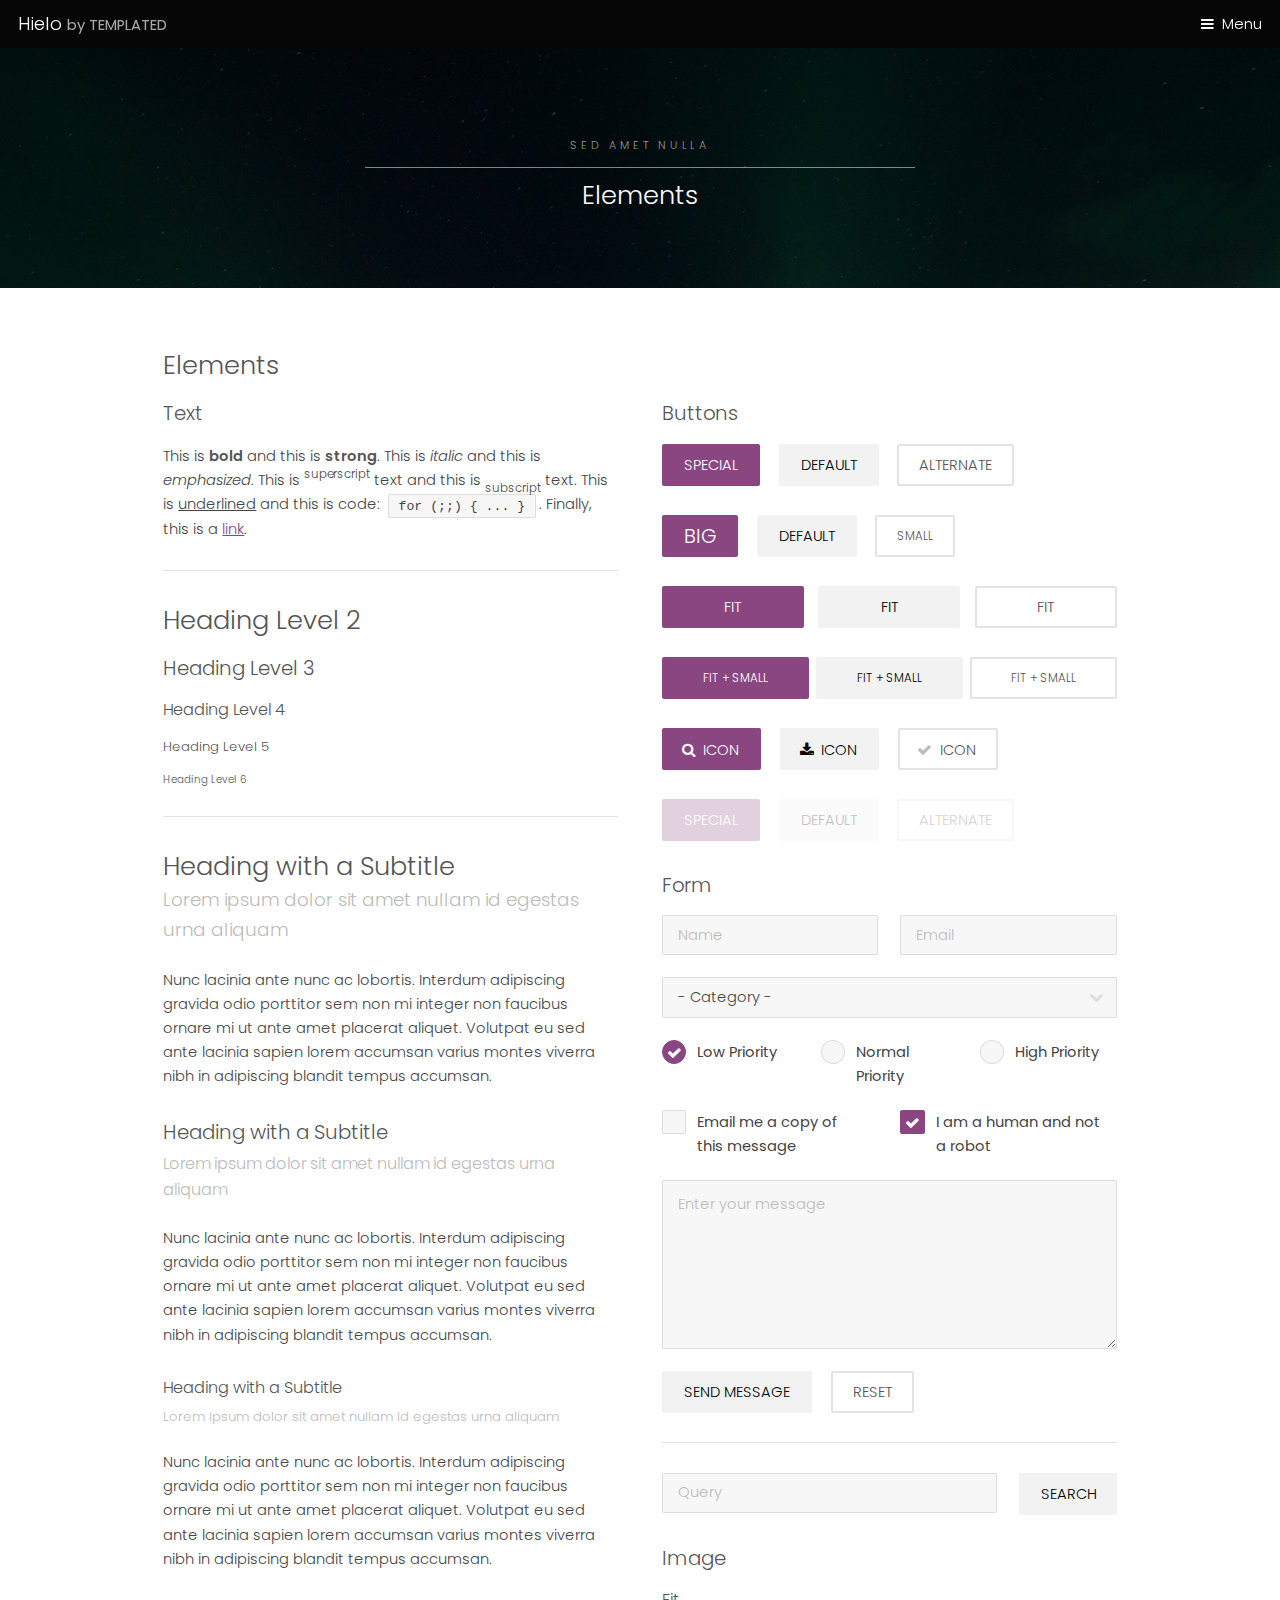
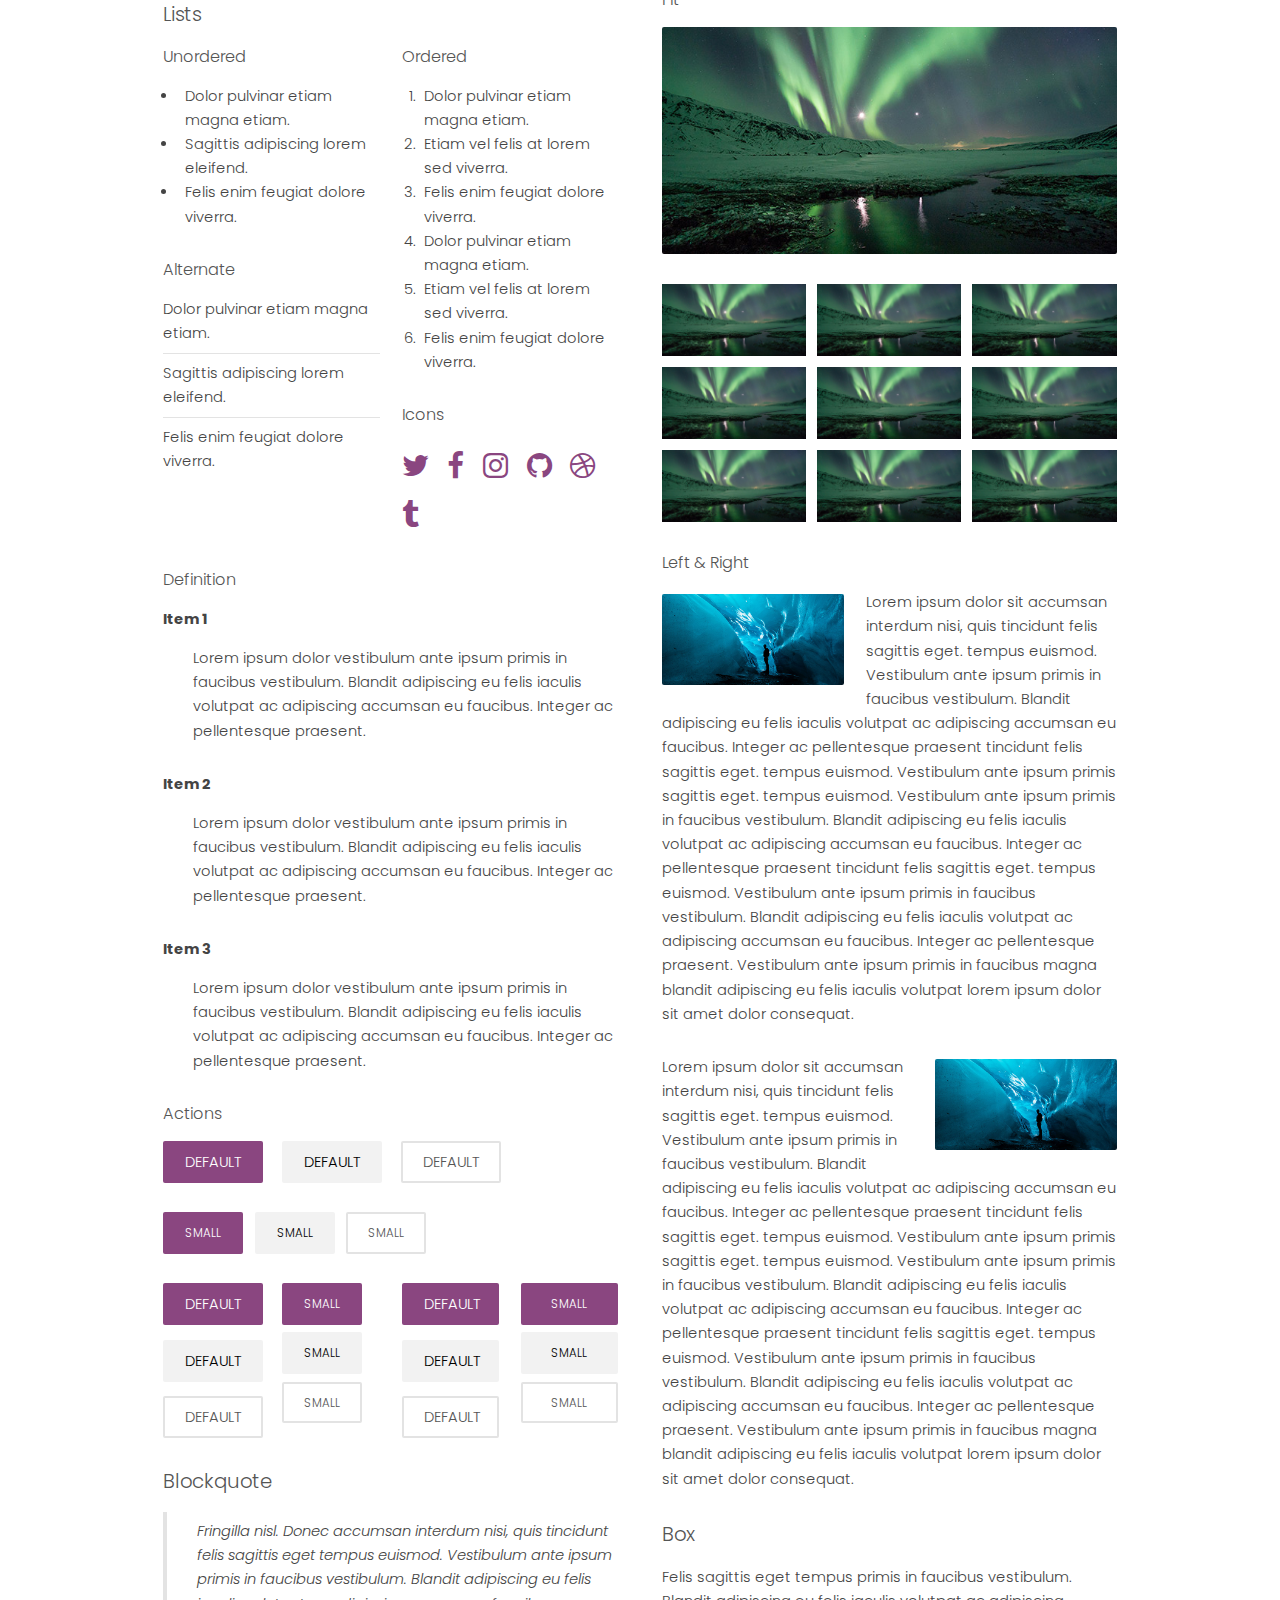
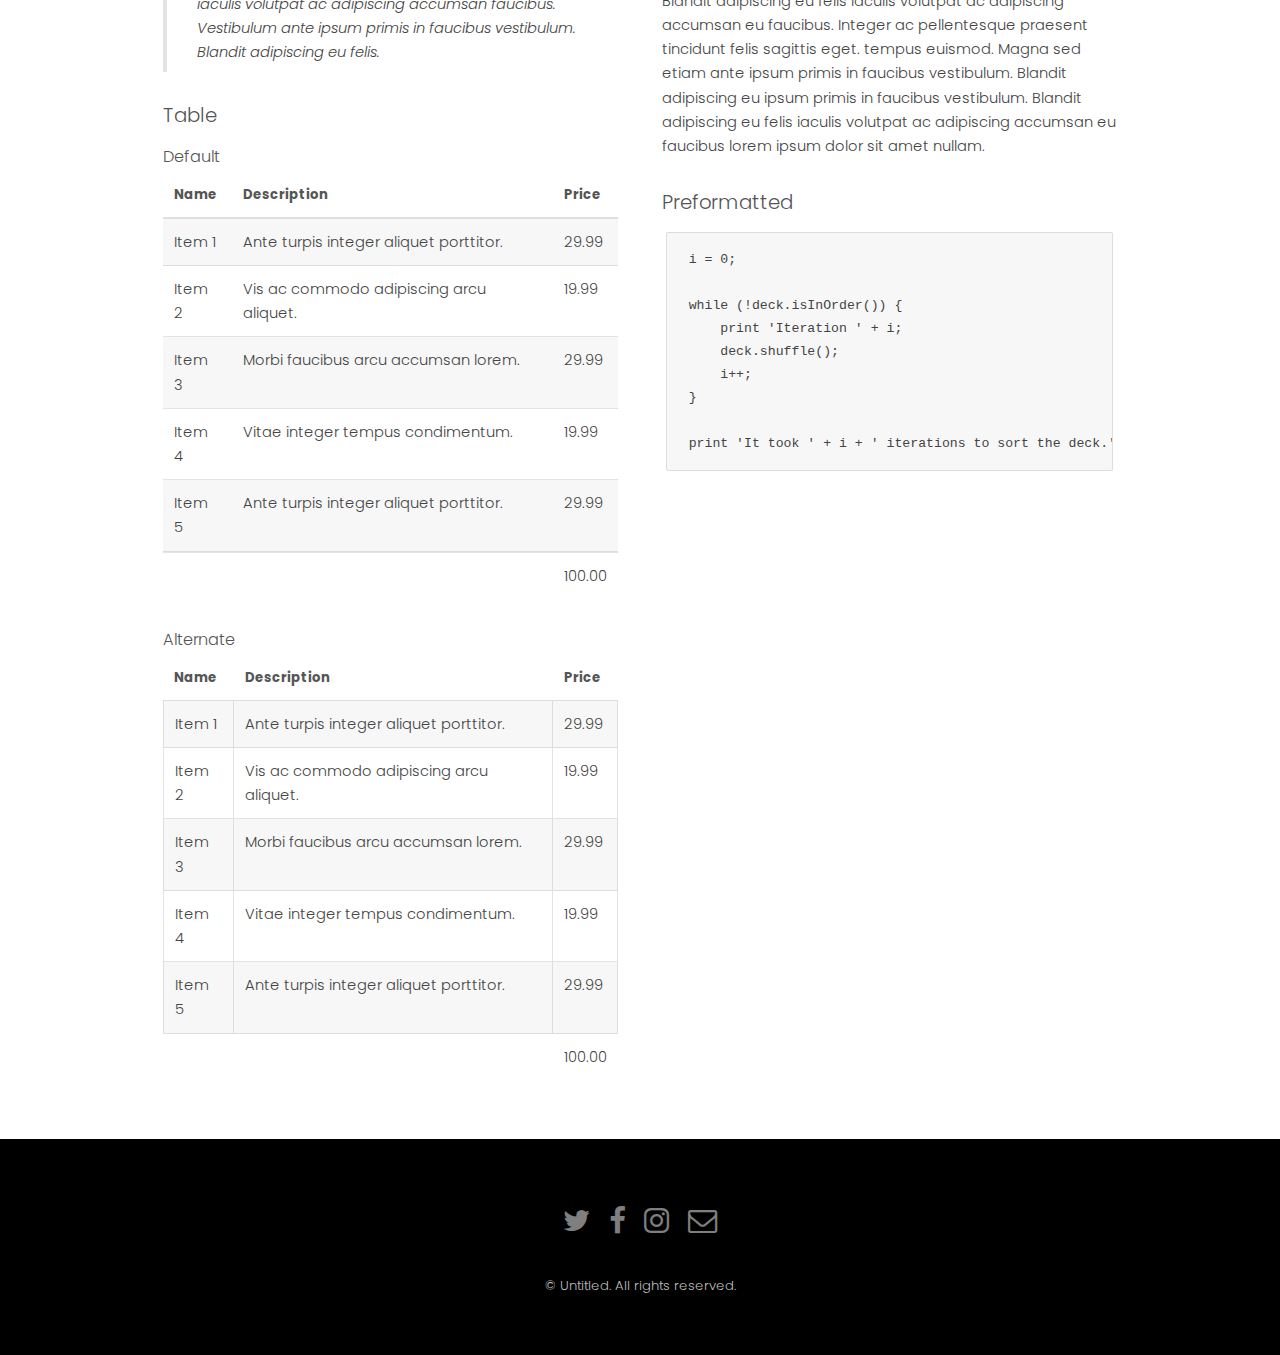
==== elements.html @ 54869a9a "test" ====
<!DOCTYPE HTML>
<!--
	Hielo by TEMPLATED
	templated.co @templatedco
	Released for free under the Creative Commons Attribution 3.0 license (templated.co/license)
-->
<html>
	<head>
		<title>Hielo by TEMPLATED</title>
		<meta charset="utf-8" />
		<meta name="viewport" content="width=device-width, initial-scale=1" />
		<link rel="stylesheet" href="assets/css/main.css" />
	</head>
	<body class="subpage">

		<!-- Header -->
			<header id="header">
				<div class="logo"><a href="index.html">Hielo <span>by TEMPLATED</span></a></div>
				<a href="#menu">Menu</a>
			</header>

		<!-- Nav -->
			<nav id="menu">
				<ul class="links">
					<li><a href="index.html">Home</a></li>
					<li><a href="generic.html">Generic</a></li>
					<li><a href="elements.html">Elements</a></li>
				</ul>
			</nav>

		<!-- One -->
			<section id="One" class="wrapper style3">
				<div class="inner">
					<header class="align-center">
						<p>Sed amet nulla</p>
						<h2>Elements</h2>
					</header>
				</div>
			</section>

		<!-- Main -->
			<div id="main" class="container">

				<!-- Elements -->
					<h2 id="elements">Elements</h2>
					<div class="row 200%">
						<div class="6u 12u$(medium)">

							<!-- Text stuff -->
								<h3>Text</h3>
								<p>This is <b>bold</b> and this is <strong>strong</strong>. This is <i>italic</i> and this is <em>emphasized</em>.
								This is <sup>superscript</sup> text and this is <sub>subscript</sub> text.
								This is <u>underlined</u> and this is code: <code>for (;;) { ... }</code>.
								Finally, this is a <a href="#">link</a>.</p>
								<hr />
								<h2>Heading Level 2</h2>
								<h3>Heading Level 3</h3>
								<h4>Heading Level 4</h4>
								<h5>Heading Level 5</h5>
								<h6>Heading Level 6</h6>
								<hr />
								<header>
									<h2>Heading with a Subtitle</h2>
									<p>Lorem ipsum dolor sit amet nullam id egestas urna aliquam</p>
								</header>
								<p>Nunc lacinia ante nunc ac lobortis. Interdum adipiscing gravida odio porttitor sem non mi integer non faucibus ornare mi ut ante amet placerat aliquet. Volutpat eu sed ante lacinia sapien lorem accumsan varius montes viverra nibh in adipiscing blandit tempus accumsan.</p>
								<header>
									<h3>Heading with a Subtitle</h3>
									<p>Lorem ipsum dolor sit amet nullam id egestas urna aliquam</p>
								</header>
								<p>Nunc lacinia ante nunc ac lobortis. Interdum adipiscing gravida odio porttitor sem non mi integer non faucibus ornare mi ut ante amet placerat aliquet. Volutpat eu sed ante lacinia sapien lorem accumsan varius montes viverra nibh in adipiscing blandit tempus accumsan.</p>
								<header>
									<h4>Heading with a Subtitle</h4>
									<p>Lorem ipsum dolor sit amet nullam id egestas urna aliquam</p>
								</header>
								<p>Nunc lacinia ante nunc ac lobortis. Interdum adipiscing gravida odio porttitor sem non mi integer non faucibus ornare mi ut ante amet placerat aliquet. Volutpat eu sed ante lacinia sapien lorem accumsan varius montes viverra nibh in adipiscing blandit tempus accumsan.</p>

							<!-- Lists -->
								<h3>Lists</h3>
								<div class="row">
									<div class="6u 12u$(small)">

										<h4>Unordered</h4>
										<ul>
											<li>Dolor pulvinar etiam magna etiam.</li>
											<li>Sagittis adipiscing lorem eleifend.</li>
											<li>Felis enim feugiat dolore viverra.</li>
										</ul>

										<h4>Alternate</h4>
										<ul class="alt">
											<li>Dolor pulvinar etiam magna etiam.</li>
											<li>Sagittis adipiscing lorem eleifend.</li>
											<li>Felis enim feugiat dolore viverra.</li>
										</ul>

									</div>
									<div class="6u$ 12u$(small)">

										<h4>Ordered</h4>
										<ol>
											<li>Dolor pulvinar etiam magna etiam.</li>
											<li>Etiam vel felis at lorem sed viverra.</li>
											<li>Felis enim feugiat dolore viverra.</li>
											<li>Dolor pulvinar etiam magna etiam.</li>
											<li>Etiam vel felis at lorem sed viverra.</li>
											<li>Felis enim feugiat dolore viverra.</li>
										</ol>

										<h4>Icons</h4>
										<ul class="icons">
											<li><a href="#" class="icon fa-twitter"><span class="label">Twitter</span></a></li>
											<li><a href="#" class="icon fa-facebook"><span class="label">Facebook</span></a></li>
											<li><a href="#" class="icon fa-instagram"><span class="label">Instagram</span></a></li>
											<li><a href="#" class="icon fa-github"><span class="label">Github</span></a></li>
											<li><a href="#" class="icon fa-dribbble"><span class="label">Dribbble</span></a></li>
											<li><a href="#" class="icon fa-tumblr"><span class="label">Tumblr</span></a></li>
										</ul>

									</div>
								</div>
								<h4>Definition</h4>
								<dl>
									<dt>Item 1</dt>
									<dd>
										<p>Lorem ipsum dolor vestibulum ante ipsum primis in faucibus vestibulum. Blandit adipiscing eu felis iaculis volutpat ac adipiscing accumsan eu faucibus. Integer ac pellentesque praesent.</p>
									</dd>
									<dt>Item 2</dt>
									<dd>
										<p>Lorem ipsum dolor vestibulum ante ipsum primis in faucibus vestibulum. Blandit adipiscing eu felis iaculis volutpat ac adipiscing accumsan eu faucibus. Integer ac pellentesque praesent.</p>
									</dd>
									<dt>Item 3</dt>
									<dd>
										<p>Lorem ipsum dolor vestibulum ante ipsum primis in faucibus vestibulum. Blandit adipiscing eu felis iaculis volutpat ac adipiscing accumsan eu faucibus. Integer ac pellentesque praesent.</p>
									</dd>
								</dl>

								<h4>Actions</h4>
								<ul class="actions">
									<li><a href="#" class="button special">Default</a></li>
									<li><a href="#" class="button">Default</a></li>
									<li><a href="#" class="button alt">Default</a></li>
								</ul>
								<ul class="actions small">
									<li><a href="#" class="button special small">Small</a></li>
									<li><a href="#" class="button small">Small</a></li>
									<li><a href="#" class="button alt small">Small</a></li>
								</ul>
								<div class="row">
									<div class="3u 12u$(small)">
										<ul class="actions vertical">
											<li><a href="#" class="button special">Default</a></li>
											<li><a href="#" class="button">Default</a></li>
											<li><a href="#" class="button alt">Default</a></li>
										</ul>
									</div>
									<div class="3u 12u$(small)">
										<ul class="actions vertical small">
											<li><a href="#" class="button special small">Small</a></li>
											<li><a href="#" class="button small">Small</a></li>
											<li><a href="#" class="button alt small">Small</a></li>
										</ul>
									</div>
									<div class="3u 12u$(small)">
										<ul class="actions vertical">
											<li><a href="#" class="button special fit">Default</a></li>
											<li><a href="#" class="button fit">Default</a></li>
											<li><a href="#" class="button alt fit">Default</a></li>
										</ul>
									</div>
									<div class="3u$ 12u$(small)">
										<ul class="actions vertical small">
											<li><a href="#" class="button special small fit">Small</a></li>
											<li><a href="#" class="button small fit">Small</a></li>
											<li><a href="#" class="button alt small fit">Small</a></li>
										</ul>
									</div>
								</div>

							<!-- Blockquote -->
								<h3>Blockquote</h3>
								<blockquote>Fringilla nisl. Donec accumsan interdum nisi, quis tincidunt felis sagittis eget tempus euismod. Vestibulum ante ipsum primis in faucibus vestibulum. Blandit adipiscing eu felis iaculis volutpat ac adipiscing accumsan faucibus. Vestibulum ante ipsum primis in faucibus vestibulum. Blandit adipiscing eu felis.</blockquote>

							<!-- Table -->
								<h3>Table</h3>

								<h4>Default</h4>
								<div class="table-wrapper">
									<table>
										<thead>
											<tr>
												<th>Name</th>
												<th>Description</th>
												<th>Price</th>
											</tr>
										</thead>
										<tbody>
											<tr>
												<td>Item 1</td>
												<td>Ante turpis integer aliquet porttitor.</td>
												<td>29.99</td>
											</tr>
											<tr>
												<td>Item 2</td>
												<td>Vis ac commodo adipiscing arcu aliquet.</td>
												<td>19.99</td>
											</tr>
											<tr>
												<td>Item 3</td>
												<td> Morbi faucibus arcu accumsan lorem.</td>
												<td>29.99</td>
											</tr>
											<tr>
												<td>Item 4</td>
												<td>Vitae integer tempus condimentum.</td>
												<td>19.99</td>
											</tr>
											<tr>
												<td>Item 5</td>
												<td>Ante turpis integer aliquet porttitor.</td>
												<td>29.99</td>
											</tr>
										</tbody>
										<tfoot>
											<tr>
												<td colspan="2"></td>
												<td>100.00</td>
											</tr>
										</tfoot>
									</table>
								</div>

								<h4>Alternate</h4>
								<div class="table-wrapper">
									<table class="alt">
										<thead>
											<tr>
												<th>Name</th>
												<th>Description</th>
												<th>Price</th>
											</tr>
										</thead>
										<tbody>
											<tr>
												<td>Item 1</td>
												<td>Ante turpis integer aliquet porttitor.</td>
												<td>29.99</td>
											</tr>
											<tr>
												<td>Item 2</td>
												<td>Vis ac commodo adipiscing arcu aliquet.</td>
												<td>19.99</td>
											</tr>
											<tr>
												<td>Item 3</td>
												<td> Morbi faucibus arcu accumsan lorem.</td>
												<td>29.99</td>
											</tr>
											<tr>
												<td>Item 4</td>
												<td>Vitae integer tempus condimentum.</td>
												<td>19.99</td>
											</tr>
											<tr>
												<td>Item 5</td>
												<td>Ante turpis integer aliquet porttitor.</td>
												<td>29.99</td>
											</tr>
										</tbody>
										<tfoot>
											<tr>
												<td colspan="2"></td>
												<td>100.00</td>
											</tr>
										</tfoot>
									</table>
								</div>

						</div>
						<div class="6u$ 12u$(medium)">

							<!-- Buttons -->
								<h3>Buttons</h3>
								<ul class="actions">
									<li><a href="#" class="button special">Special</a></li>
									<li><a href="#" class="button">Default</a></li>
									<li><a href="#" class="button alt">Alternate</a></li>
								</ul>
								<ul class="actions">
									<li><a href="#" class="button special big">Big</a></li>
									<li><a href="#" class="button">Default</a></li>
									<li><a href="#" class="button alt small">Small</a></li>
								</ul>
								<ul class="actions fit">
									<li><a href="#" class="button special fit">Fit</a></li>
									<li><a href="#" class="button fit">Fit</a></li>
									<li><a href="#" class="button alt fit">Fit</a></li>
								</ul>
								<ul class="actions fit small">
									<li><a href="#" class="button special fit small">Fit + Small</a></li>
									<li><a href="#" class="button fit small">Fit + Small</a></li>
									<li><a href="#" class="button alt fit small">Fit + Small</a></li>
								</ul>
								<ul class="actions">
									<li><a href="#" class="button special icon fa-search">Icon</a></li>
									<li><a href="#" class="button icon fa-download">Icon</a></li>
									<li><a href="#" class="button alt icon fa-check">Icon</a></li>
								</ul>
								<ul class="actions">
									<li><span class="button special disabled">Special</span></li>
									<li><span class="button disabled">Default</span></li>
									<li><span class="button alt disabled">Alternate</span></li>
								</ul>

							<!-- Form -->
								<h3>Form</h3>

								<form method="post" action="#">
									<div class="row uniform">
										<div class="6u 12u$(xsmall)">
											<input type="text" name="name" id="name" value="" placeholder="Name" />
										</div>
										<div class="6u$ 12u$(xsmall)">
											<input type="email" name="email" id="email" value="" placeholder="Email" />
										</div>
										<!-- Break -->
										<div class="12u$">
											<div class="select-wrapper">
												<select name="category" id="category">
													<option value="">- Category -</option>
													<option value="1">Manufacturing</option>
													<option value="1">Shipping</option>
													<option value="1">Administration</option>
													<option value="1">Human Resources</option>
												</select>
											</div>
										</div>
										<!-- Break -->
										<div class="4u 12u$(small)">
											<input type="radio" id="priority-low" name="priority" checked>
											<label for="priority-low">Low Priority</label>
										</div>
										<div class="4u 12u$(small)">
											<input type="radio" id="priority-normal" name="priority">
											<label for="priority-normal">Normal Priority</label>
										</div>
										<div class="4u$ 12u$(small)">
											<input type="radio" id="priority-high" name="priority">
											<label for="priority-high">High Priority</label>
										</div>
										<!-- Break -->
										<div class="6u 12u$(small)">
											<input type="checkbox" id="copy" name="copy">
											<label for="copy">Email me a copy of this message</label>
										</div>
										<div class="6u$ 12u$(small)">
											<input type="checkbox" id="human" name="human" checked>
											<label for="human">I am a human and not a robot</label>
										</div>
										<!-- Break -->
										<div class="12u$">
											<textarea name="message" id="message" placeholder="Enter your message" rows="6"></textarea>
										</div>
										<!-- Break -->
										<div class="12u$">
											<ul class="actions">
												<li><input type="submit" value="Send Message" /></li>
												<li><input type="reset" value="Reset" class="alt" /></li>
											</ul>
										</div>
									</div>
								</form>

								<hr />

								<form method="post" action="#">
									<div class="row uniform">
										<div class="9u 12u$(small)">
											<input type="text" name="query" id="query" value="" placeholder="Query" />
										</div>
										<div class="3u$ 12u$(small)">
											<input type="submit" value="Search" class="fit" />
										</div>
									</div>
								</form>

							<!-- Image -->
								<h3>Image</h3>

								<h4>Fit</h4>
								<span class="image fit"><img src="images/pic01.jpg" alt="" /></span>
								<div class="box alt">
									<div class="row 50% uniform">
										<div class="4u"><span class="image fit"><img src="images/pic01.jpg" alt="" /></span></div>
										<div class="4u"><span class="image fit"><img src="images/pic01.jpg" alt="" /></span></div>
										<div class="4u$"><span class="image fit"><img src="images/pic01.jpg" alt="" /></span></div>
										<!-- Break -->
										<div class="4u"><span class="image fit"><img src="images/pic01.jpg" alt="" /></span></div>
										<div class="4u"><span class="image fit"><img src="images/pic01.jpg" alt="" /></span></div>
										<div class="4u$"><span class="image fit"><img src="images/pic01.jpg" alt="" /></span></div>
										<!-- Break -->
										<div class="4u"><span class="image fit"><img src="images/pic01.jpg" alt="" /></span></div>
										<div class="4u"><span class="image fit"><img src="images/pic01.jpg" alt="" /></span></div>
										<div class="4u$"><span class="image fit"><img src="images/pic01.jpg" alt="" /></span></div>
									</div>
								</div>

								<h4>Left &amp; Right</h4>
								<p><span class="image left"><img src="images/pic02.jpg" alt="" /></span>Lorem ipsum dolor sit accumsan interdum nisi, quis tincidunt felis sagittis eget. tempus euismod. Vestibulum ante ipsum primis in faucibus vestibulum. Blandit adipiscing eu felis iaculis volutpat ac adipiscing accumsan eu faucibus. Integer ac pellentesque praesent tincidunt felis sagittis eget. tempus euismod. Vestibulum ante ipsum primis sagittis eget. tempus euismod. Vestibulum ante ipsum primis in faucibus vestibulum. Blandit adipiscing eu felis iaculis volutpat ac adipiscing accumsan eu faucibus. Integer ac pellentesque praesent tincidunt felis sagittis eget. tempus euismod. Vestibulum ante ipsum primis in faucibus vestibulum. Blandit adipiscing eu felis iaculis volutpat ac adipiscing accumsan eu faucibus. Integer ac pellentesque praesent. Vestibulum ante ipsum primis in faucibus magna blandit adipiscing eu felis iaculis volutpat lorem ipsum dolor sit amet dolor consequat.</p>
								<p><span class="image right"><img src="images/pic02.jpg" alt="" /></span>Lorem ipsum dolor sit accumsan interdum nisi, quis tincidunt felis sagittis eget. tempus euismod. Vestibulum ante ipsum primis in faucibus vestibulum. Blandit adipiscing eu felis iaculis volutpat ac adipiscing accumsan eu faucibus. Integer ac pellentesque praesent tincidunt felis sagittis eget. tempus euismod. Vestibulum ante ipsum primis sagittis eget. tempus euismod. Vestibulum ante ipsum primis in faucibus vestibulum. Blandit adipiscing eu felis iaculis volutpat ac adipiscing accumsan eu faucibus. Integer ac pellentesque praesent tincidunt felis sagittis eget. tempus euismod. Vestibulum ante ipsum primis in faucibus vestibulum. Blandit adipiscing eu felis iaculis volutpat ac adipiscing accumsan eu faucibus. Integer ac pellentesque praesent. Vestibulum ante ipsum primis in faucibus magna blandit adipiscing eu felis iaculis volutpat lorem ipsum dolor sit amet dolor consequat.</p>

							<!-- Box -->
								<h3>Box</h3>
								<div class="box">
									<p>Felis sagittis eget tempus primis in faucibus vestibulum. Blandit adipiscing eu felis iaculis volutpat ac adipiscing accumsan eu faucibus. Integer ac pellentesque praesent tincidunt felis sagittis eget. tempus euismod. Magna sed etiam ante ipsum primis in faucibus vestibulum. Blandit adipiscing eu ipsum primis in faucibus vestibulum. Blandit adipiscing eu felis iaculis volutpat ac adipiscing accumsan eu faucibus lorem ipsum dolor sit amet nullam.</p>
								</div>

							<!-- Preformatted Code -->
								<h3>Preformatted</h3>
								<pre><code>i = 0;

while (!deck.isInOrder()) {
    print 'Iteration ' + i;
    deck.shuffle();
    i++;
}

print 'It took ' + i + ' iterations to sort the deck.';
</code></pre>

						</div>
					</div>

			</div>

		<!-- Footer -->
			<footer id="footer">
				<div class="container">
					<ul class="icons">
						<li><a href="#" class="icon fa-twitter"><span class="label">Twitter</span></a></li>
						<li><a href="#" class="icon fa-facebook"><span class="label">Facebook</span></a></li>
						<li><a href="#" class="icon fa-instagram"><span class="label">Instagram</span></a></li>
						<li><a href="#" class="icon fa-envelope-o"><span class="label">Email</span></a></li>
					</ul>
				</div>
				<div class="copyright">
					&copy; Untitled. All rights reserved.
				</div>
			</footer>

		<!-- Scripts -->
			<script src="assets/js/jquery.min.js"></script>
			<script src="assets/js/jquery.scrollex.min.js"></script>
			<script src="assets/js/skel.min.js"></script>
			<script src="assets/js/util.js"></script>
			<script src="assets/js/main.js"></script>

	</body>
</html>
---- assets/css/main.css ----
@charset "UTF-8";
@import url(font-awesome.min.css);
@import url("https://fonts.googleapis.com/css?family=Poppins:300,400,500,600,700");

/*
	Hielo by TEMPLATED
	templated.co @templatedco
	Released for free under the Creative Commons Attribution 3.0 license (templated.co/license)
*/

/* Reset */

	html, body, div, span, applet, object, iframe, h1, h2, h3, h4, h5, h6, p, blockquote, pre, a, abbr, acronym, address, big, cite, code, del, dfn, em, img, ins, kbd, q, s, samp, small, strike, strong, sub, sup, tt, var, b, u, i, center, dl, dt, dd, ol, ul, li, fieldset, form, label, legend, table, caption, tbody, tfoot, thead, tr, th, td, article, aside, canvas, details, embed, figure, figcaption, footer, header, hgroup, menu, nav, output, ruby, section, summary, time, mark, audio, video {
		margin: 0;
		padding: 0;
		border: 0;
		font-size: 100%;
		font: inherit;
		vertical-align: baseline;
	}

	article, aside, details, figcaption, figure, footer, header, hgroup, menu, nav, section {
		display: block;
	}

	body {
		line-height: 1;
	}

	ol, ul {
		list-style: none;
	}

	blockquote, q {
		quotes: none;
	}

	blockquote:before, blockquote:after, q:before, q:after {
		content: '';
		content: none;
	}

	table {
		border-collapse: collapse;
		border-spacing: 0;
	}

	body {
		-webkit-text-size-adjust: none;
	}

/* Box Model */

	*, *:before, *:after {
		-moz-box-sizing: border-box;
		-webkit-box-sizing: border-box;
		box-sizing: border-box;
	}

/* Containers */

	.container {
		margin-left: auto;
		margin-right: auto;
	}

	.container.\31 25\25 {
		width: 100%;
		max-width: 100rem;
		min-width: 80rem;
	}

	.container.\37 5\25 {
		width: 60rem;
	}

	.container.\35 0\25 {
		width: 40rem;
	}

	.container.\32 5\25 {
		width: 20rem;
	}

	.container {
		width: 80rem;
	}

	@media screen and (max-width: 1680px) {

		.container.\31 25\25 {
			width: 100%;
			max-width: 100rem;
			min-width: 80rem;
		}

		.container.\37 5\25 {
			width: 60rem;
		}

		.container.\35 0\25 {
			width: 40rem;
		}

		.container.\32 5\25 {
			width: 20rem;
		}

		.container {
			width: 80rem;
		}

	}

	@media screen and (max-width: 1280px) {

		.container.\31 25\25 {
			width: 100%;
			max-width: 81.25rem;
			min-width: 65rem;
		}

		.container.\37 5\25 {
			width: 48.75rem;
		}

		.container.\35 0\25 {
			width: 32.5rem;
		}

		.container.\32 5\25 {
			width: 16.25rem;
		}

		.container {
			width: 65rem;
		}

	}

	@media screen and (max-width: 980px) {

		.container.\31 25\25 {
			width: 100%;
			max-width: 112.5%;
			min-width: 90%;
		}

		.container.\37 5\25 {
			width: 67.5%;
		}

		.container.\35 0\25 {
			width: 45%;
		}

		.container.\32 5\25 {
			width: 22.5%;
		}

		.container {
			width: 90%;
		}

	}

	@media screen and (max-width: 736px) {

		.container.\31 25\25 {
			width: 100%;
			max-width: 112.5%;
			min-width: 90%;
		}

		.container.\37 5\25 {
			width: 67.5%;
		}

		.container.\35 0\25 {
			width: 45%;
		}

		.container.\32 5\25 {
			width: 22.5%;
		}

		.container {
			width: 90% !important;
		}

	}

	@media screen and (max-width: 480px) {

		.container.\31 25\25 {
			width: 100%;
			max-width: 112.5%;
			min-width: 90%;
		}

		.container.\37 5\25 {
			width: 67.5%;
		}

		.container.\35 0\25 {
			width: 45%;
		}

		.container.\32 5\25 {
			width: 22.5%;
		}

		.container {
			width: 90% !important;
		}

	}

/* Grid */

	.row {
		border-bottom: solid 1px transparent;
		-moz-box-sizing: border-box;
		-webkit-box-sizing: border-box;
		box-sizing: border-box;
	}

	.row > * {
		float: left;
		-moz-box-sizing: border-box;
		-webkit-box-sizing: border-box;
		box-sizing: border-box;
	}

	.row:after, .row:before {
		content: '';
		display: block;
		clear: both;
		height: 0;
	}

	.row.uniform > * > :first-child {
		margin-top: 0;
	}

	.row.uniform > * > :last-child {
		margin-bottom: 0;
	}

	.row.\30 \25 > * {
		padding: 0 0 0 0rem;
	}

	.row.\30 \25 {
		margin: 0 0 -1px 0rem;
	}

	.row.uniform.\30 \25 > * {
		padding: 0rem 0 0 0rem;
	}

	.row.uniform.\30 \25 {
		margin: 0rem 0 -1px 0rem;
	}

	.row > * {
		padding: 0 0 0 2rem;
	}

	.row {
		margin: 0 0 -1px -2rem;
	}

	.row.uniform > * {
		padding: 2rem 0 0 2rem;
	}

	.row.uniform {
		margin: -2rem 0 -1px -2rem;
	}

	.row.\32 00\25 > * {
		padding: 0 0 0 4rem;
	}

	.row.\32 00\25 {
		margin: 0 0 -1px -4rem;
	}

	.row.uniform.\32 00\25 > * {
		padding: 4rem 0 0 4rem;
	}

	.row.uniform.\32 00\25 {
		margin: -4rem 0 -1px -4rem;
	}

	.row.\31 50\25 > * {
		padding: 0 0 0 3rem;
	}

	.row.\31 50\25 {
		margin: 0 0 -1px -3rem;
	}

	.row.uniform.\31 50\25 > * {
		padding: 3rem 0 0 3rem;
	}

	.row.uniform.\31 50\25 {
		margin: -3rem 0 -1px -3rem;
	}

	.row.\35 0\25 > * {
		padding: 0 0 0 1rem;
	}

	.row.\35 0\25 {
		margin: 0 0 -1px -1rem;
	}

	.row.uniform.\35 0\25 > * {
		padding: 1rem 0 0 1rem;
	}

	.row.uniform.\35 0\25 {
		margin: -1rem 0 -1px -1rem;
	}

	.row.\32 5\25 > * {
		padding: 0 0 0 0.5rem;
	}

	.row.\32 5\25 {
		margin: 0 0 -1px -0.5rem;
	}

	.row.uniform.\32 5\25 > * {
		padding: 0.5rem 0 0 0.5rem;
	}

	.row.uniform.\32 5\25 {
		margin: -0.5rem 0 -1px -0.5rem;
	}

	.\31 2u, .\31 2u\24 {
		width: 100%;
		clear: none;
		margin-left: 0;
	}

	.\31 1u, .\31 1u\24 {
		width: 91.6666666667%;
		clear: none;
		margin-left: 0;
	}

	.\31 0u, .\31 0u\24 {
		width: 83.3333333333%;
		clear: none;
		margin-left: 0;
	}

	.\39 u, .\39 u\24 {
		width: 75%;
		clear: none;
		margin-left: 0;
	}

	.\38 u, .\38 u\24 {
		width: 66.6666666667%;
		clear: none;
		margin-left: 0;
	}

	.\37 u, .\37 u\24 {
		width: 58.3333333333%;
		clear: none;
		margin-left: 0;
	}

	.\36 u, .\36 u\24 {
		width: 50%;
		clear: none;
		margin-left: 0;
	}

	.\35 u, .\35 u\24 {
		width: 41.6666666667%;
		clear: none;
		margin-left: 0;
	}

	.\34 u, .\34 u\24 {
		width: 33.3333333333%;
		clear: none;
		margin-left: 0;
	}

	.\33 u, .\33 u\24 {
		width: 25%;
		clear: none;
		margin-left: 0;
	}

	.\32 u, .\32 u\24 {
		width: 16.6666666667%;
		clear: none;
		margin-left: 0;
	}

	.\31 u, .\31 u\24 {
		width: 8.3333333333%;
		clear: none;
		margin-left: 0;
	}

	.\31 2u\24 + *,
	.\31 1u\24 + *,
	.\31 0u\24 + *,
	.\39 u\24 + *,
	.\38 u\24 + *,
	.\37 u\24 + *,
	.\36 u\24 + *,
	.\35 u\24 + *,
	.\34 u\24 + *,
	.\33 u\24 + *,
	.\32 u\24 + *,
	.\31 u\24 + * {
		clear: left;
	}

	.\-11u {
		margin-left: 91.66667%;
	}

	.\-10u {
		margin-left: 83.33333%;
	}

	.\-9u {
		margin-left: 75%;
	}

	.\-8u {
		margin-left: 66.66667%;
	}

	.\-7u {
		margin-left: 58.33333%;
	}

	.\-6u {
		margin-left: 50%;
	}

	.\-5u {
		margin-left: 41.66667%;
	}

	.\-4u {
		margin-left: 33.33333%;
	}

	.\-3u {
		margin-left: 25%;
	}

	.\-2u {
		margin-left: 16.66667%;
	}

	.\-1u {
		margin-left: 8.33333%;
	}

	@media screen and (max-width: 1680px) {

		.row > * {
			padding: 0 0 0 2rem;
		}

		.row {
			margin: 0 0 -1px -2rem;
		}

		.row.uniform > * {
			padding: 2rem 0 0 2rem;
		}

		.row.uniform {
			margin: -2rem 0 -1px -2rem;
		}

		.row.\32 00\25 > * {
			padding: 0 0 0 4rem;
		}

		.row.\32 00\25 {
			margin: 0 0 -1px -4rem;
		}

		.row.uniform.\32 00\25 > * {
			padding: 4rem 0 0 4rem;
		}

		.row.uniform.\32 00\25 {
			margin: -4rem 0 -1px -4rem;
		}

		.row.\31 50\25 > * {
			padding: 0 0 0 3rem;
		}

		.row.\31 50\25 {
			margin: 0 0 -1px -3rem;
		}

		.row.uniform.\31 50\25 > * {
			padding: 3rem 0 0 3rem;
		}

		.row.uniform.\31 50\25 {
			margin: -3rem 0 -1px -3rem;
		}

		.row.\35 0\25 > * {
			padding: 0 0 0 1rem;
		}

		.row.\35 0\25 {
			margin: 0 0 -1px -1rem;
		}

		.row.uniform.\35 0\25 > * {
			padding: 1rem 0 0 1rem;
		}

		.row.uniform.\35 0\25 {
			margin: -1rem 0 -1px -1rem;
		}

		.row.\32 5\25 > * {
			padding: 0 0 0 0.5rem;
		}

		.row.\32 5\25 {
			margin: 0 0 -1px -0.5rem;
		}

		.row.uniform.\32 5\25 > * {
			padding: 0.5rem 0 0 0.5rem;
		}

		.row.uniform.\32 5\25 {
			margin: -0.5rem 0 -1px -0.5rem;
		}

		.\31 2u\28xlarge\29, .\31 2u\24\28xlarge\29 {
			width: 100%;
			clear: none;
			margin-left: 0;
		}

		.\31 1u\28xlarge\29, .\31 1u\24\28xlarge\29 {
			width: 91.6666666667%;
			clear: none;
			margin-left: 0;
		}

		.\31 0u\28xlarge\29, .\31 0u\24\28xlarge\29 {
			width: 83.3333333333%;
			clear: none;
			margin-left: 0;
		}

		.\39 u\28xlarge\29, .\39 u\24\28xlarge\29 {
			width: 75%;
			clear: none;
			margin-left: 0;
		}

		.\38 u\28xlarge\29, .\38 u\24\28xlarge\29 {
			width: 66.6666666667%;
			clear: none;
			margin-left: 0;
		}

		.\37 u\28xlarge\29, .\37 u\24\28xlarge\29 {
			width: 58.3333333333%;
			clear: none;
			margin-left: 0;
		}

		.\36 u\28xlarge\29, .\36 u\24\28xlarge\29 {
			width: 50%;
			clear: none;
			margin-left: 0;
		}

		.\35 u\28xlarge\29, .\35 u\24\28xlarge\29 {
			width: 41.6666666667%;
			clear: none;
			margin-left: 0;
		}

		.\34 u\28xlarge\29, .\34 u\24\28xlarge\29 {
			width: 33.3333333333%;
			clear: none;
			margin-left: 0;
		}

		.\33 u\28xlarge\29, .\33 u\24\28xlarge\29 {
			width: 25%;
			clear: none;
			margin-left: 0;
		}

		.\32 u\28xlarge\29, .\32 u\24\28xlarge\29 {
			width: 16.6666666667%;
			clear: none;
			margin-left: 0;
		}

		.\31 u\28xlarge\29, .\31 u\24\28xlarge\29 {
			width: 8.3333333333%;
			clear: none;
			margin-left: 0;
		}

		.\31 2u\24\28xlarge\29 + *,
		.\31 1u\24\28xlarge\29 + *,
		.\31 0u\24\28xlarge\29 + *,
		.\39 u\24\28xlarge\29 + *,
		.\38 u\24\28xlarge\29 + *,
		.\37 u\24\28xlarge\29 + *,
		.\36 u\24\28xlarge\29 + *,
		.\35 u\24\28xlarge\29 + *,
		.\34 u\24\28xlarge\29 + *,
		.\33 u\24\28xlarge\29 + *,
		.\32 u\24\28xlarge\29 + *,
		.\31 u\24\28xlarge\29 + * {
			clear: left;
		}

		.\-11u\28xlarge\29 {
			margin-left: 91.66667%;
		}

		.\-10u\28xlarge\29 {
			margin-left: 83.33333%;
		}

		.\-9u\28xlarge\29 {
			margin-left: 75%;
		}

		.\-8u\28xlarge\29 {
			margin-left: 66.66667%;
		}

		.\-7u\28xlarge\29 {
			margin-left: 58.33333%;
		}

		.\-6u\28xlarge\29 {
			margin-left: 50%;
		}

		.\-5u\28xlarge\29 {
			margin-left: 41.66667%;
		}

		.\-4u\28xlarge\29 {
			margin-left: 33.33333%;
		}

		.\-3u\28xlarge\29 {
			margin-left: 25%;
		}

		.\-2u\28xlarge\29 {
			margin-left: 16.66667%;
		}

		.\-1u\28xlarge\29 {
			margin-left: 8.33333%;
		}

	}

	@media screen and (max-width: 1280px) {

		.row > * {
			padding: 0 0 0 1.5rem;
		}

		.row {
			margin: 0 0 -1px -1.5rem;
		}

		.row.uniform > * {
			padding: 1.5rem 0 0 1.5rem;
		}

		.row.uniform {
			margin: -1.5rem 0 -1px -1.5rem;
		}

		.row.\32 00\25 > * {
			padding: 0 0 0 3rem;
		}

		.row.\32 00\25 {
			margin: 0 0 -1px -3rem;
		}

		.row.uniform.\32 00\25 > * {
			padding: 3rem 0 0 3rem;
		}

		.row.uniform.\32 00\25 {
			margin: -3rem 0 -1px -3rem;
		}

		.row.\31 50\25 > * {
			padding: 0 0 0 2.25rem;
		}

		.row.\31 50\25 {
			margin: 0 0 -1px -2.25rem;
		}

		.row.uniform.\31 50\25 > * {
			padding: 2.25rem 0 0 2.25rem;
		}

		.row.uniform.\31 50\25 {
			margin: -2.25rem 0 -1px -2.25rem;
		}

		.row.\35 0\25 > * {
			padding: 0 0 0 0.75rem;
		}

		.row.\35 0\25 {
			margin: 0 0 -1px -0.75rem;
		}

		.row.uniform.\35 0\25 > * {
			padding: 0.75rem 0 0 0.75rem;
		}

		.row.uniform.\35 0\25 {
			margin: -0.75rem 0 -1px -0.75rem;
		}

		.row.\32 5\25 > * {
			padding: 0 0 0 0.375rem;
		}

		.row.\32 5\25 {
			margin: 0 0 -1px -0.375rem;
		}

		.row.uniform.\32 5\25 > * {
			padding: 0.375rem 0 0 0.375rem;
		}

		.row.uniform.\32 5\25 {
			margin: -0.375rem 0 -1px -0.375rem;
		}

		.\31 2u\28large\29, .\31 2u\24\28large\29 {
			width: 100%;
			clear: none;
			margin-left: 0;
		}

		.\31 1u\28large\29, .\31 1u\24\28large\29 {
			width: 91.6666666667%;
			clear: none;
			margin-left: 0;
		}

		.\31 0u\28large\29, .\31 0u\24\28large\29 {
			width: 83.3333333333%;
			clear: none;
			margin-left: 0;
		}

		.\39 u\28large\29, .\39 u\24\28large\29 {
			width: 75%;
			clear: none;
			margin-left: 0;
		}

		.\38 u\28large\29, .\38 u\24\28large\29 {
			width: 66.6666666667%;
			clear: none;
			margin-left: 0;
		}

		.\37 u\28large\29, .\37 u\24\28large\29 {
			width: 58.3333333333%;
			clear: none;
			margin-left: 0;
		}

		.\36 u\28large\29, .\36 u\24\28large\29 {
			width: 50%;
			clear: none;
			margin-left: 0;
		}

		.\35 u\28large\29, .\35 u\24\28large\29 {
			width: 41.6666666667%;
			clear: none;
			margin-left: 0;
		}

		.\34 u\28large\29, .\34 u\24\28large\29 {
			width: 33.3333333333%;
			clear: none;
			margin-left: 0;
		}

		.\33 u\28large\29, .\33 u\24\28large\29 {
			width: 25%;
			clear: none;
			margin-left: 0;
		}

		.\32 u\28large\29, .\32 u\24\28large\29 {
			width: 16.6666666667%;
			clear: none;
			margin-left: 0;
		}

		.\31 u\28large\29, .\31 u\24\28large\29 {
			width: 8.3333333333%;
			clear: none;
			margin-left: 0;
		}

		.\31 2u\24\28large\29 + *,
		.\31 1u\24\28large\29 + *,
		.\31 0u\24\28large\29 + *,
		.\39 u\24\28large\29 + *,
		.\38 u\24\28large\29 + *,
		.\37 u\24\28large\29 + *,
		.\36 u\24\28large\29 + *,
		.\35 u\24\28large\29 + *,
		.\34 u\24\28large\29 + *,
		.\33 u\24\28large\29 + *,
		.\32 u\24\28large\29 + *,
		.\31 u\24\28large\29 + * {
			clear: left;
		}

		.\-11u\28large\29 {
			margin-left: 91.66667%;
		}

		.\-10u\28large\29 {
			margin-left: 83.33333%;
		}

		.\-9u\28large\29 {
			margin-left: 75%;
		}

		.\-8u\28large\29 {
			margin-left: 66.66667%;
		}

		.\-7u\28large\29 {
			margin-left: 58.33333%;
		}

		.\-6u\28large\29 {
			margin-left: 50%;
		}

		.\-5u\28large\29 {
			margin-left: 41.66667%;
		}

		.\-4u\28large\29 {
			margin-left: 33.33333%;
		}

		.\-3u\28large\29 {
			margin-left: 25%;
		}

		.\-2u\28large\29 {
			margin-left: 16.66667%;
		}

		.\-1u\28large\29 {
			margin-left: 8.33333%;
		}

	}

	@media screen and (max-width: 980px) {

		.row > * {
			padding: 0 0 0 1.5rem;
		}

		.row {
			margin: 0 0 -1px -1.5rem;
		}

		.row.uniform > * {
			padding: 1.5rem 0 0 1.5rem;
		}

		.row.uniform {
			margin: -1.5rem 0 -1px -1.5rem;
		}

		.row.\32 00\25 > * {
			padding: 0 0 0 3rem;
		}

		.row.\32 00\25 {
			margin: 0 0 -1px -3rem;
		}

		.row.uniform.\32 00\25 > * {
			padding: 3rem 0 0 3rem;
		}

		.row.uniform.\32 00\25 {
			margin: -3rem 0 -1px -3rem;
		}

		.row.\31 50\25 > * {
			padding: 0 0 0 2.25rem;
		}

		.row.\31 50\25 {
			margin: 0 0 -1px -2.25rem;
		}

		.row.uniform.\31 50\25 > * {
			padding: 2.25rem 0 0 2.25rem;
		}

		.row.uniform.\31 50\25 {
			margin: -2.25rem 0 -1px -2.25rem;
		}

		.row.\35 0\25 > * {
			padding: 0 0 0 0.75rem;
		}

		.row.\35 0\25 {
			margin: 0 0 -1px -0.75rem;
		}

		.row.uniform.\35 0\25 > * {
			padding: 0.75rem 0 0 0.75rem;
		}

		.row.uniform.\35 0\25 {
			margin: -0.75rem 0 -1px -0.75rem;
		}

		.row.\32 5\25 > * {
			padding: 0 0 0 0.375rem;
		}

		.row.\32 5\25 {
			margin: 0 0 -1px -0.375rem;
		}

		.row.uniform.\32 5\25 > * {
			padding: 0.375rem 0 0 0.375rem;
		}

		.row.uniform.\32 5\25 {
			margin: -0.375rem 0 -1px -0.375rem;
		}

		.\31 2u\28medium\29, .\31 2u\24\28medium\29 {
			width: 100%;
			clear: none;
			margin-left: 0;
		}

		.\31 1u\28medium\29, .\31 1u\24\28medium\29 {
			width: 91.6666666667%;
			clear: none;
			margin-left: 0;
		}

		.\31 0u\28medium\29, .\31 0u\24\28medium\29 {
			width: 83.3333333333%;
			clear: none;
			margin-left: 0;
		}

		.\39 u\28medium\29, .\39 u\24\28medium\29 {
			width: 75%;
			clear: none;
			margin-left: 0;
		}

		.\38 u\28medium\29, .\38 u\24\28medium\29 {
			width: 66.6666666667%;
			clear: none;
			margin-left: 0;
		}

		.\37 u\28medium\29, .\37 u\24\28medium\29 {
			width: 58.3333333333%;
			clear: none;
			margin-left: 0;
		}

		.\36 u\28medium\29, .\36 u\24\28medium\29 {
			width: 50%;
			clear: none;
			margin-left: 0;
		}

		.\35 u\28medium\29, .\35 u\24\28medium\29 {
			width: 41.6666666667%;
			clear: none;
			margin-left: 0;
		}

		.\34 u\28medium\29, .\34 u\24\28medium\29 {
			width: 33.3333333333%;
			clear: none;
			margin-left: 0;
		}

		.\33 u\28medium\29, .\33 u\24\28medium\29 {
			width: 25%;
			clear: none;
			margin-left: 0;
		}

		.\32 u\28medium\29, .\32 u\24\28medium\29 {
			width: 16.6666666667%;
			clear: none;
			margin-left: 0;
		}

		.\31 u\28medium\29, .\31 u\24\28medium\29 {
			width: 8.3333333333%;
			clear: none;
			margin-left: 0;
		}

		.\31 2u\24\28medium\29 + *,
		.\31 1u\24\28medium\29 + *,
		.\31 0u\24\28medium\29 + *,
		.\39 u\24\28medium\29 + *,
		.\38 u\24\28medium\29 + *,
		.\37 u\24\28medium\29 + *,
		.\36 u\24\28medium\29 + *,
		.\35 u\24\28medium\29 + *,
		.\34 u\24\28medium\29 + *,
		.\33 u\24\28medium\29 + *,
		.\32 u\24\28medium\29 + *,
		.\31 u\24\28medium\29 + * {
			clear: left;
		}

		.\-11u\28medium\29 {
			margin-left: 91.66667%;
		}

		.\-10u\28medium\29 {
			margin-left: 83.33333%;
		}

		.\-9u\28medium\29 {
			margin-left: 75%;
		}

		.\-8u\28medium\29 {
			margin-left: 66.66667%;
		}

		.\-7u\28medium\29 {
			margin-left: 58.33333%;
		}

		.\-6u\28medium\29 {
			margin-left: 50%;
		}

		.\-5u\28medium\29 {
			margin-left: 41.66667%;
		}

		.\-4u\28medium\29 {
			margin-left: 33.33333%;
		}

		.\-3u\28medium\29 {
			margin-left: 25%;
		}

		.\-2u\28medium\29 {
			margin-left: 16.66667%;
		}

		.\-1u\28medium\29 {
			margin-left: 8.33333%;
		}

	}

	@media screen and (max-width: 736px) {

		.row > * {
			padding: 0 0 0 1.25rem;
		}

		.row {
			margin: 0 0 -1px -1.25rem;
		}

		.row.uniform > * {
			padding: 1.25rem 0 0 1.25rem;
		}

		.row.uniform {
			margin: -1.25rem 0 -1px -1.25rem;
		}

		.row.\32 00\25 > * {
			padding: 0 0 0 2.5rem;
		}

		.row.\32 00\25 {
			margin: 0 0 -1px -2.5rem;
		}

		.row.uniform.\32 00\25 > * {
			padding: 2.5rem 0 0 2.5rem;
		}

		.row.uniform.\32 00\25 {
			margin: -2.5rem 0 -1px -2.5rem;
		}

		.row.\31 50\25 > * {
			padding: 0 0 0 1.875rem;
		}

		.row.\31 50\25 {
			margin: 0 0 -1px -1.875rem;
		}

		.row.uniform.\31 50\25 > * {
			padding: 1.875rem 0 0 1.875rem;
		}

		.row.uniform.\31 50\25 {
			margin: -1.875rem 0 -1px -1.875rem;
		}

		.row.\35 0\25 > * {
			padding: 0 0 0 0.625rem;
		}

		.row.\35 0\25 {
			margin: 0 0 -1px -0.625rem;
		}

		.row.uniform.\35 0\25 > * {
			padding: 0.625rem 0 0 0.625rem;
		}

		.row.uniform.\35 0\25 {
			margin: -0.625rem 0 -1px -0.625rem;
		}

		.row.\32 5\25 > * {
			padding: 0 0 0 0.3125rem;
		}

		.row.\32 5\25 {
			margin: 0 0 -1px -0.3125rem;
		}

		.row.uniform.\32 5\25 > * {
			padding: 0.3125rem 0 0 0.3125rem;
		}

		.row.uniform.\32 5\25 {
			margin: -0.3125rem 0 -1px -0.3125rem;
		}

		.\31 2u\28small\29, .\31 2u\24\28small\29 {
			width: 100%;
			clear: none;
			margin-left: 0;
		}

		.\31 1u\28small\29, .\31 1u\24\28small\29 {
			width: 91.6666666667%;
			clear: none;
			margin-left: 0;
		}

		.\31 0u\28small\29, .\31 0u\24\28small\29 {
			width: 83.3333333333%;
			clear: none;
			margin-left: 0;
		}

		.\39 u\28small\29, .\39 u\24\28small\29 {
			width: 75%;
			clear: none;
			margin-left: 0;
		}

		.\38 u\28small\29, .\38 u\24\28small\29 {
			width: 66.6666666667%;
			clear: none;
			margin-left: 0;
		}

		.\37 u\28small\29, .\37 u\24\28small\29 {
			width: 58.3333333333%;
			clear: none;
			margin-left: 0;
		}

		.\36 u\28small\29, .\36 u\24\28small\29 {
			width: 50%;
			clear: none;
			margin-left: 0;
		}

		.\35 u\28small\29, .\35 u\24\28small\29 {
			width: 41.6666666667%;
			clear: none;
			margin-left: 0;
		}

		.\34 u\28small\29, .\34 u\24\28small\29 {
			width: 33.3333333333%;
			clear: none;
			margin-left: 0;
		}

		.\33 u\28small\29, .\33 u\24\28small\29 {
			width: 25%;
			clear: none;
			margin-left: 0;
		}

		.\32 u\28small\29, .\32 u\24\28small\29 {
			width: 16.6666666667%;
			clear: none;
			margin-left: 0;
		}

		.\31 u\28small\29, .\31 u\24\28small\29 {
			width: 8.3333333333%;
			clear: none;
			margin-left: 0;
		}

		.\31 2u\24\28small\29 + *,
		.\31 1u\24\28small\29 + *,
		.\31 0u\24\28small\29 + *,
		.\39 u\24\28small\29 + *,
		.\38 u\24\28small\29 + *,
		.\37 u\24\28small\29 + *,
		.\36 u\24\28small\29 + *,
		.\35 u\24\28small\29 + *,
		.\34 u\24\28small\29 + *,
		.\33 u\24\28small\29 + *,
		.\32 u\24\28small\29 + *,
		.\31 u\24\28small\29 + * {
			clear: left;
		}

		.\-11u\28small\29 {
			margin-left: 91.66667%;
		}

		.\-10u\28small\29 {
			margin-left: 83.33333%;
		}

		.\-9u\28small\29 {
			margin-left: 75%;
		}

		.\-8u\28small\29 {
			margin-left: 66.66667%;
		}

		.\-7u\28small\29 {
			margin-left: 58.33333%;
		}

		.\-6u\28small\29 {
			margin-left: 50%;
		}

		.\-5u\28small\29 {
			margin-left: 41.66667%;
		}

		.\-4u\28small\29 {
			margin-left: 33.33333%;
		}

		.\-3u\28small\29 {
			margin-left: 25%;
		}

		.\-2u\28small\29 {
			margin-left: 16.66667%;
		}

		.\-1u\28small\29 {
			margin-left: 8.33333%;
		}

	}

	@media screen and (max-width: 480px) {

		.row > * {
			padding: 0 0 0 1.25rem;
		}

		.row {
			margin: 0 0 -1px -1.25rem;
		}

		.row.uniform > * {
			padding: 1.25rem 0 0 1.25rem;
		}

		.row.uniform {
			margin: -1.25rem 0 -1px -1.25rem;
		}

		.row.\32 00\25 > * {
			padding: 0 0 0 2.5rem;
		}

		.row.\32 00\25 {
			margin: 0 0 -1px -2.5rem;
		}

		.row.uniform.\32 00\25 > * {
			padding: 2.5rem 0 0 2.5rem;
		}

		.row.uniform.\32 00\25 {
			margin: -2.5rem 0 -1px -2.5rem;
		}

		.row.\31 50\25 > * {
			padding: 0 0 0 1.875rem;
		}

		.row.\31 50\25 {
			margin: 0 0 -1px -1.875rem;
		}

		.row.uniform.\31 50\25 > * {
			padding: 1.875rem 0 0 1.875rem;
		}

		.row.uniform.\31 50\25 {
			margin: -1.875rem 0 -1px -1.875rem;
		}

		.row.\35 0\25 > * {
			padding: 0 0 0 0.625rem;
		}

		.row.\35 0\25 {
			margin: 0 0 -1px -0.625rem;
		}

		.row.uniform.\35 0\25 > * {
			padding: 0.625rem 0 0 0.625rem;
		}

		.row.uniform.\35 0\25 {
			margin: -0.625rem 0 -1px -0.625rem;
		}

		.row.\32 5\25 > * {
			padding: 0 0 0 0.3125rem;
		}

		.row.\32 5\25 {
			margin: 0 0 -1px -0.3125rem;
		}

		.row.uniform.\32 5\25 > * {
			padding: 0.3125rem 0 0 0.3125rem;
		}

		.row.uniform.\32 5\25 {
			margin: -0.3125rem 0 -1px -0.3125rem;
		}

		.\31 2u\28xsmall\29, .\31 2u\24\28xsmall\29 {
			width: 100%;
			clear: none;
			margin-left: 0;
		}

		.\31 1u\28xsmall\29, .\31 1u\24\28xsmall\29 {
			width: 91.6666666667%;
			clear: none;
			margin-left: 0;
		}

		.\31 0u\28xsmall\29, .\31 0u\24\28xsmall\29 {
			width: 83.3333333333%;
			clear: none;
			margin-left: 0;
		}

		.\39 u\28xsmall\29, .\39 u\24\28xsmall\29 {
			width: 75%;
			clear: none;
			margin-left: 0;
		}

		.\38 u\28xsmall\29, .\38 u\24\28xsmall\29 {
			width: 66.6666666667%;
			clear: none;
			margin-left: 0;
		}

		.\37 u\28xsmall\29, .\37 u\24\28xsmall\29 {
			width: 58.3333333333%;
			clear: none;
			margin-left: 0;
		}

		.\36 u\28xsmall\29, .\36 u\24\28xsmall\29 {
			width: 50%;
			clear: none;
			margin-left: 0;
		}

		.\35 u\28xsmall\29, .\35 u\24\28xsmall\29 {
			width: 41.6666666667%;
			clear: none;
			margin-left: 0;
		}

		.\34 u\28xsmall\29, .\34 u\24\28xsmall\29 {
			width: 33.3333333333%;
			clear: none;
			margin-left: 0;
		}

		.\33 u\28xsmall\29, .\33 u\24\28xsmall\29 {
			width: 25%;
			clear: none;
			margin-left: 0;
		}

		.\32 u\28xsmall\29, .\32 u\24\28xsmall\29 {
			width: 16.6666666667%;
			clear: none;
			margin-left: 0;
		}

		.\31 u\28xsmall\29, .\31 u\24\28xsmall\29 {
			width: 8.3333333333%;
			clear: none;
			margin-left: 0;
		}

		.\31 2u\24\28xsmall\29 + *,
		.\31 1u\24\28xsmall\29 + *,
		.\31 0u\24\28xsmall\29 + *,
		.\39 u\24\28xsmall\29 + *,
		.\38 u\24\28xsmall\29 + *,
		.\37 u\24\28xsmall\29 + *,
		.\36 u\24\28xsmall\29 + *,
		.\35 u\24\28xsmall\29 + *,
		.\34 u\24\28xsmall\29 + *,
		.\33 u\24\28xsmall\29 + *,
		.\32 u\24\28xsmall\29 + *,
		.\31 u\24\28xsmall\29 + * {
			clear: left;
		}

		.\-11u\28xsmall\29 {
			margin-left: 91.66667%;
		}

		.\-10u\28xsmall\29 {
			margin-left: 83.33333%;
		}

		.\-9u\28xsmall\29 {
			margin-left: 75%;
		}

		.\-8u\28xsmall\29 {
			margin-left: 66.66667%;
		}

		.\-7u\28xsmall\29 {
			margin-left: 58.33333%;
		}

		.\-6u\28xsmall\29 {
			margin-left: 50%;
		}

		.\-5u\28xsmall\29 {
			margin-left: 41.66667%;
		}

		.\-4u\28xsmall\29 {
			margin-left: 33.33333%;
		}

		.\-3u\28xsmall\29 {
			margin-left: 25%;
		}

		.\-2u\28xsmall\29 {
			margin-left: 16.66667%;
		}

		.\-1u\28xsmall\29 {
			margin-left: 8.33333%;
		}

	}

/* Basic */

	@-ms-viewport {
		width: device-width;
	}

	body {
		-ms-overflow-style: scrollbar;
	}

	@media screen and (max-width: 480px) {

		html, body {
			min-width: 320px;
		}

	}

	body {
		background: #fff;
	}

		body.is-loading *, body.is-loading *:before, body.is-loading *:after {
			-moz-animation: none !important;
			-webkit-animation: none !important;
			-ms-animation: none !important;
			animation: none !important;
			-moz-transition: none !important;
			-webkit-transition: none !important;
			-ms-transition: none !important;
			transition: none !important;
		}

/* Type */

	html {
		font-size: 13pt;
	}

		@media screen and (max-width: 1680px) {

			html {
				font-size: 11pt;
			}

		}

		@media screen and (max-width: 1280px) {

			html {
				font-size: 11pt;
			}

		}

		@media screen and (max-width: 980px) {

			html {
				font-size: 12pt;
			}

		}

		@media screen and (max-width: 736px) {

			html {
				font-size: 12pt;
			}

		}

		@media screen and (max-width: 480px) {

			html {
				font-size: 12pt;
			}

		}

	body {
		background-color: #fff;
		color: #444;
	}

	body, input, select, textarea {
		font-family: "Poppins", sans-serif;
		font-weight: 300;
		font-size: 1rem;
		line-height: 1.65;
	}

	a {
		text-decoration: underline;
	}

		a:hover {
			text-decoration: none;
		}

	strong, b {
		font-weight: 600;
	}

	em, i {
		font-style: italic;
	}

	p {
		margin: 0 0 2rem 0;
	}

		p.special {
			text-transform: uppercase;
			font-size: .75rem;
			font-weight: 300;
			margin: 0 0 .5rem 0;
			padding: 0 0 1rem 0;
			letter-spacing: .25rem;
		}

			p.special:after {
				content: '';
				position: absolute;
				margin: auto;
				right: 0;
				bottom: 0;
				left: 0;
				width: 50%;
				height: 1px;
				background-color: rgba(0, 0, 0, 0.125);
			}

	h1, h2, h3, h4, h5, h6 {
		font-weight: 300;
		line-height: 1.5;
		margin: 0 0 1rem 0;
	}

		h1 a, h2 a, h3 a, h4 a, h5 a, h6 a {
			color: inherit;
			text-decoration: none;
		}

	h2 {
		font-size: 1.75rem;
	}

	h3 {
		font-size: 1.35rem;
	}

	h4 {
		font-size: 1.1rem;
	}

	h5 {
		font-size: 0.9rem;
	}

	h6 {
		font-size: 0.7rem;
	}

	sub {
		font-size: 0.8rem;
		position: relative;
		top: 0.5rem;
	}

	sup {
		font-size: 0.8rem;
		position: relative;
		top: -0.5rem;
	}

	blockquote {
		border-left: solid 4px;
		font-style: italic;
		margin: 0 0 2rem 0;
		padding: 0.5rem 0 0.5rem 2rem;
	}

	code {
		border-radius: 2px;
		border: solid 1px;
		font-family: "Courier New", monospace;
		font-size: 0.9rem;
		margin: 0 0.25rem;
		padding: 0.25rem 0.65rem;
	}

	pre {
		-webkit-overflow-scrolling: touch;
		font-family: "Courier New", monospace;
		font-size: 0.9rem;
		margin: 0 0 2rem 0;
	}

		pre code {
			display: block;
			line-height: 1.75;
			padding: 1rem 1.5rem;
			overflow-x: auto;
		}

	hr {
		border: 0;
		border-bottom: solid 1px;
		margin: 2rem 0;
	}

		hr.major {
			margin: 3rem 0;
		}

	.align-left {
		text-align: left;
	}

	.align-center {
		text-align: center;
	}

	.align-right {
		text-align: right;
	}

	input, select, textarea {
		color: #555;
	}

	a {
		color: #8a4680;
	}

	strong, b {
		color: #555;
	}

	h1, h2, h3, h4, h5, h6 {
		color: #555;
	}

	blockquote {
		border-left-color: rgba(144, 144, 144, 0.25);
	}

	code {
		background: rgba(144, 144, 144, 0.075);
		border-color: rgba(144, 144, 144, 0.25);
	}

	hr {
		border-bottom-color: rgba(144, 144, 144, 0.25);
	}

/* Box */

	.box {
		margin-bottom: 2rem;
		background: #FFF;
	}

		.box .image.fit {
			margin: 0;
			border-radius: 0;
		}

			.box .image.fit img {
				border-radius: 0;
			}

		.box header h2 {
			margin-bottom: 2rem;
		}

		.box header p {
			text-transform: uppercase;
			font-size: .75rem;
			font-weight: 300;
			margin: 0 0 .25rem 0;
			padding: 0 0 .75rem 0;
			letter-spacing: .25rem;
		}

			.box header p:after {
				content: '';
				position: absolute;
				margin: auto;
				right: 0;
				bottom: 0;
				left: 0;
				width: 50%;
				height: 1px;
				background-color: rgba(0, 0, 0, 0.125);
			}

		.box .content {
			padding: 3rem;
		}

		.box > :last-child,
		.box > :last-child > :last-child,
		.box > :last-child > :last-child > :last-child {
			margin-bottom: 0;
		}

		.box.alt {
			border: 0;
			border-radius: 0;
			padding: 0;
		}

		@media screen and (max-width: 736px) {

			.box .content {
				padding: 2rem;
			}

		}

	.box {
		border-color: rgba(144, 144, 144, 0.25);
	}

/* Button */

	input[type="submit"],
	input[type="reset"],
	input[type="button"],
	button,
	.button {
		-moz-appearance: none;
		-webkit-appearance: none;
		-ms-appearance: none;
		appearance: none;
		-moz-transition: background-color 0.2s ease-in-out, color 0.2s ease-in-out;
		-webkit-transition: background-color 0.2s ease-in-out, color 0.2s ease-in-out;
		-ms-transition: background-color 0.2s ease-in-out, color 0.2s ease-in-out;
		transition: background-color 0.2s ease-in-out, color 0.2s ease-in-out;
		border-radius: 2px;
		border: 0;
		cursor: pointer;
		display: inline-block;
		font-weight: 300;
		height: 2.85rem;
		line-height: 2.95rem;
		padding: 0 1.5rem;
		text-align: center;
		text-decoration: none;
		text-transform: uppercase;
		white-space: nowrap;
	}

		input[type="submit"].icon,
		input[type="reset"].icon,
		input[type="button"].icon,
		button.icon,
		.button.icon {
			padding-left: 1.35rem;
		}

			input[type="submit"].icon:before,
			input[type="reset"].icon:before,
			input[type="button"].icon:before,
			button.icon:before,
			.button.icon:before {
				margin-right: 0.5rem;
			}

		input[type="submit"].fit,
		input[type="reset"].fit,
		input[type="button"].fit,
		button.fit,
		.button.fit {
			display: block;
			margin: 0 0 1rem 0;
			width: 100%;
		}

		input[type="submit"].small,
		input[type="reset"].small,
		input[type="button"].small,
		button.small,
		.button.small {
			font-size: 0.8rem;
		}

		input[type="submit"].big,
		input[type="reset"].big,
		input[type="button"].big,
		button.big,
		.button.big {
			font-size: 1.35rem;
		}

		input[type="submit"].disabled, input[type="submit"]:disabled,
		input[type="reset"].disabled,
		input[type="reset"]:disabled,
		input[type="button"].disabled,
		input[type="button"]:disabled,
		button.disabled,
		button:disabled,
		.button.disabled,
		.button:disabled {
			-moz-pointer-events: none;
			-webkit-pointer-events: none;
			-ms-pointer-events: none;
			pointer-events: none;
			opacity: 0.25;
		}

		@media screen and (max-width: 480px) {

			input[type="submit"],
			input[type="reset"],
			input[type="button"],
			button,
			.button {
				padding: 0;
				width: 100%;
			}

		}

	input[type="submit"],
	input[type="reset"],
	input[type="button"],
	button,
	.button {
		background-color: #f2f2f2;
		color: #000 !important;
	}

		input[type="submit"]:hover,
		input[type="reset"]:hover,
		input[type="button"]:hover,
		button:hover,
		.button:hover {
			background-color: white;
		}

		input[type="submit"]:active,
		input[type="reset"]:active,
		input[type="button"]:active,
		button:active,
		.button:active {
			background-color: #e5e5e5;
		}

		input[type="submit"].alt,
		input[type="reset"].alt,
		input[type="button"].alt,
		button.alt,
		.button.alt {
			background-color: transparent;
			box-shadow: inset 0 0 0 2px rgba(144, 144, 144, 0.25);
			color: #555 !important;
		}

			input[type="submit"].alt:hover,
			input[type="reset"].alt:hover,
			input[type="button"].alt:hover,
			button.alt:hover,
			.button.alt:hover {
				background-color: rgba(144, 144, 144, 0.075);
			}

			input[type="submit"].alt:active,
			input[type="reset"].alt:active,
			input[type="button"].alt:active,
			button.alt:active,
			.button.alt:active {
				background-color: rgba(144, 144, 144, 0.2);
			}

			input[type="submit"].alt.icon:before,
			input[type="reset"].alt.icon:before,
			input[type="button"].alt.icon:before,
			button.alt.icon:before,
			.button.alt.icon:before {
				color: #bbb;
			}

		input[type="submit"].special,
		input[type="reset"].special,
		input[type="button"].special,
		button.special,
		.button.special {
			background-color: #8a4680;
			color: #ffffff !important;
		}

			input[type="submit"].special:hover,
			input[type="reset"].special:hover,
			input[type="button"].special:hover,
			button.special:hover,
			.button.special:hover {
				background-color: #9b4f90;
			}

			input[type="submit"].special:active,
			input[type="reset"].special:active,
			input[type="button"].special:active,
			button.special:active,
			.button.special:active {
				background-color: #793d70;
			}

/* Form */

	form {
		margin: 0 0 2rem 0;
	}

	label {
		display: block;
		font-size: 0.9rem;
		font-weight: 700;
		margin: 0 0 1rem 0;
	}

	input[type="text"],
	input[type="password"],
	input[type="email"],
	select,
	textarea {
		-moz-appearance: none;
		-webkit-appearance: none;
		-ms-appearance: none;
		appearance: none;
		border-radius: 2px;
		border: none;
		border: solid 1px;
		color: inherit;
		display: block;
		outline: 0;
		padding: 0 1rem;
		text-decoration: none;
		width: 100%;
	}

		input[type="text"]:invalid,
		input[type="password"]:invalid,
		input[type="email"]:invalid,
		select:invalid,
		textarea:invalid {
			box-shadow: none;
		}

	.select-wrapper {
		text-decoration: none;
		display: block;
		position: relative;
	}

		.select-wrapper:before {
			-moz-osx-font-smoothing: grayscale;
			-webkit-font-smoothing: antialiased;
			font-family: FontAwesome;
			font-style: normal;
			font-weight: normal;
			text-transform: none !important;
		}

		.select-wrapper:before {
			content: '\f078';
			display: block;
			height: 2.75rem;
			line-height: 2.75rem;
			pointer-events: none;
			position: absolute;
			right: 0;
			text-align: center;
			top: 0;
			width: 2.75rem;
		}

		.select-wrapper select::-ms-expand {
			display: none;
		}

	input[type="text"],
	input[type="password"],
	input[type="email"],
	select {
		height: 2.75rem;
	}

	textarea {
		padding: 0.75rem 1rem;
	}

	input[type="checkbox"],
	input[type="radio"] {
		-moz-appearance: none;
		-webkit-appearance: none;
		-ms-appearance: none;
		appearance: none;
		display: block;
		float: left;
		margin-right: -2rem;
		opacity: 0;
		width: 1rem;
		z-index: -1;
	}

		input[type="checkbox"] + label,
		input[type="radio"] + label {
			text-decoration: none;
			cursor: pointer;
			display: inline-block;
			font-size: 1rem;
			font-weight: 400;
			padding-left: 2.4rem;
			padding-right: 0.75rem;
			position: relative;
		}

			input[type="checkbox"] + label:before,
			input[type="radio"] + label:before {
				-moz-osx-font-smoothing: grayscale;
				-webkit-font-smoothing: antialiased;
				font-family: FontAwesome;
				font-style: normal;
				font-weight: normal;
				text-transform: none !important;
			}

			input[type="checkbox"] + label:before,
			input[type="radio"] + label:before {
				border-radius: 2px;
				border: solid 1px;
				content: '';
				display: inline-block;
				height: 1.65rem;
				left: 0;
				line-height: 1.58125rem;
				position: absolute;
				text-align: center;
				top: 0;
				width: 1.65rem;
			}

		input[type="checkbox"]:checked + label:before,
		input[type="radio"]:checked + label:before {
			content: '\f00c';
		}

	input[type="checkbox"] + label:before {
		border-radius: 2px;
	}

	input[type="radio"] + label:before {
		border-radius: 100%;
	}

	::-webkit-input-placeholder {
		opacity: 1.0;
	}

	:-moz-placeholder {
		opacity: 1.0;
	}

	::-moz-placeholder {
		opacity: 1.0;
	}

	:-ms-input-placeholder {
		opacity: 1.0;
	}

	.formerize-placeholder {
		opacity: 1.0;
	}

	label {
		color: #555;
	}

	input[type="text"],
	input[type="password"],
	input[type="email"],
	select,
	textarea {
		background: rgba(144, 144, 144, 0.075);
		border-color: rgba(144, 144, 144, 0.25);
	}

		input[type="text"]:focus,
		input[type="password"]:focus,
		input[type="email"]:focus,
		select:focus,
		textarea:focus {
			border-color: #8a4680;
			box-shadow: 0 0 0 1px #8a4680;
		}

	.select-wrapper:before {
		color: rgba(144, 144, 144, 0.25);
	}

	input[type="checkbox"] + label,
	input[type="radio"] + label {
		color: #444;
	}

		input[type="checkbox"] + label:before,
		input[type="radio"] + label:before {
			background: rgba(144, 144, 144, 0.075);
			border-color: rgba(144, 144, 144, 0.25);
		}

	input[type="checkbox"]:checked + label:before,
	input[type="radio"]:checked + label:before {
		background-color: #8a4680;
		border-color: #8a4680;
		color: #ffffff;
	}

	input[type="checkbox"]:focus + label:before,
	input[type="radio"]:focus + label:before {
		border-color: #8a4680;
		box-shadow: 0 0 0 1px #8a4680;
	}

	::-webkit-input-placeholder {
		color: #bbb !important;
	}

	:-moz-placeholder {
		color: #bbb !important;
	}

	::-moz-placeholder {
		color: #bbb !important;
	}

	:-ms-input-placeholder {
		color: #bbb !important;
	}

	.formerize-placeholder {
		color: #bbb !important;
	}

/* Icon */

	.icon {
		text-decoration: none;
		border-bottom: none;
		position: relative;
	}

		.icon:before {
			-moz-osx-font-smoothing: grayscale;
			-webkit-font-smoothing: antialiased;
			font-family: FontAwesome;
			font-style: normal;
			font-weight: normal;
			text-transform: none !important;
		}

		.icon > .label {
			display: none;
		}

/* Image */

	.image {
		border-radius: 2px;
		border: 0;
		display: inline-block;
		position: relative;
	}

		.image img {
			border-radius: 2px;
			display: block;
		}

		.image.left, .image.right {
			max-width: 40%;
		}

			.image.left img, .image.right img {
				width: 100%;
			}

		.image.left {
			float: left;
			margin: 0 1.5rem 1rem 0;
			top: 0.25rem;
		}

		.image.right {
			float: right;
			margin: 0 0 1rem 1.5rem;
			top: 0.25rem;
		}

		.image.fit {
			display: block;
			margin: 0 0 2rem 0;
			width: 100%;
		}

			.image.fit img {
				width: 100%;
			}

		.image.main {
			display: block;
			margin: 0 0 3rem 0;
			width: 100%;
		}

			.image.main img {
				width: 100%;
			}

/* List */

	ol {
		list-style: decimal;
		margin: 0 0 2rem 0;
		padding-left: 1.25rem;
	}

		ol li {
			padding-left: 0.25rem;
		}

	ul {
		list-style: disc;
		margin: 0 0 2rem 0;
		padding-left: 1rem;
	}

		ul li {
			padding-left: 0.5rem;
		}

		ul.alt {
			list-style: none;
			padding-left: 0;
		}

			ul.alt li {
				border-top: solid 1px;
				padding: 0.5rem 0;
			}

				ul.alt li:first-child {
					border-top: 0;
					padding-top: 0;
				}

		ul.icons {
			cursor: default;
			list-style: none;
			padding-left: 0;
		}

			ul.icons li {
				display: inline-block;
				padding: 0 1rem 0 0;
			}

				ul.icons li:last-child {
					padding-right: 0;
				}

				ul.icons li .icon:before {
					font-size: 2rem;
				}

		ul.actions {
			cursor: default;
			list-style: none;
			padding-left: 0;
		}

			ul.actions li {
				display: inline-block;
				padding: 0 1rem 0 0;
				vertical-align: middle;
			}

				ul.actions li:last-child {
					padding-right: 0;
				}

			ul.actions.small li {
				padding: 0 0.5rem 0 0;
			}

			ul.actions.vertical li {
				display: block;
				padding: 1rem 0 0 0;
			}

				ul.actions.vertical li:first-child {
					padding-top: 0;
				}

				ul.actions.vertical li > * {
					margin-bottom: 0;
				}

			ul.actions.vertical.small li {
				padding: 0.5rem 0 0 0;
			}

				ul.actions.vertical.small li:first-child {
					padding-top: 0;
				}

			ul.actions.fit {
				display: table;
				margin-left: -1rem;
				padding: 0;
				table-layout: fixed;
				width: calc(100% + 1rem);
			}

				ul.actions.fit li {
					display: table-cell;
					padding: 0 0 0 1rem;
				}

					ul.actions.fit li > * {
						margin-bottom: 0;
					}

				ul.actions.fit.small {
					margin-left: -0.5rem;
					width: calc(100% + 0.5rem);
				}

					ul.actions.fit.small li {
						padding: 0 0 0 0.5rem;
					}

			@media screen and (max-width: 480px) {

				ul.actions {
					margin: 0 0 2rem 0;
				}

					ul.actions li {
						padding: 1rem 0 0 0;
						display: block;
						text-align: center;
						width: 100%;
					}

						ul.actions li:first-child {
							padding-top: 0;
						}

						ul.actions li > * {
							width: 100%;
							margin: 0 !important;
						}

							ul.actions li > *.icon:before {
								margin-left: -2rem;
							}

					ul.actions.small li {
						padding: 0.5rem 0 0 0;
					}

						ul.actions.small li:first-child {
							padding-top: 0;
						}

			}

	dl {
		margin: 0 0 2rem 0;
	}

		dl dt {
			display: block;
			font-weight: 700;
			margin: 0 0 1rem 0;
		}

		dl dd {
			margin-left: 2rem;
		}

	ul.alt li {
		border-top-color: rgba(144, 144, 144, 0.25);
	}

/* Section/Article */

	section.special, article.special {
		text-align: center;
	}

	header p {
		position: relative;
		margin: 0 0 1.5rem 0;
	}

	header h2 + p {
		font-size: 1.25rem;
		margin-top: -1rem;
	}

	header h3 + p {
		font-size: 1.1rem;
		margin-top: -0.8rem;
	}

	header h4 + p,
	header h5 + p,
	header h6 + p {
		font-size: 0.9rem;
		margin-top: -0.6rem;
	}

	header p {
		color: #bbb;
	}

/* Table */

	.table-wrapper {
		-webkit-overflow-scrolling: touch;
		overflow-x: auto;
	}

	table {
		margin: 0 0 2rem 0;
		width: 100%;
	}

		table tbody tr {
			border: solid 1px;
			border-left: 0;
			border-right: 0;
		}

		table td {
			padding: 0.75rem 0.75rem;
		}

		table th {
			font-size: 0.9rem;
			font-weight: 700;
			padding: 0 0.75rem 0.75rem 0.75rem;
			text-align: left;
		}

		table thead {
			border-bottom: solid 2px;
		}

		table tfoot {
			border-top: solid 2px;
		}

		table.alt {
			border-collapse: separate;
		}

			table.alt tbody tr td {
				border: solid 1px;
				border-left-width: 0;
				border-top-width: 0;
			}

				table.alt tbody tr td:first-child {
					border-left-width: 1px;
				}

			table.alt tbody tr:first-child td {
				border-top-width: 1px;
			}

			table.alt thead {
				border-bottom: 0;
			}

			table.alt tfoot {
				border-top: 0;
			}

	table tbody tr {
		border-color: rgba(144, 144, 144, 0.25);
	}

		table tbody tr:nth-child(2n + 1) {
			background-color: rgba(144, 144, 144, 0.075);
		}

	table th {
		color: #555;
	}

	table thead {
		border-bottom-color: rgba(144, 144, 144, 0.25);
	}

	table tfoot {
		border-top-color: rgba(144, 144, 144, 0.25);
	}

	table.alt tbody tr td {
		border-color: rgba(144, 144, 144, 0.25);
	}

/* Wrapper */

	.wrapper {
		padding: 6rem 0 4rem 0 ;
		position: relative;
		margin: 0;
	}

		.wrapper > .inner {
			margin: 0 auto;
			width: 80rem;
		}

		.wrapper.style1 {
			background-color: #8a4680;
			color: #e2d1df;
		}

			.wrapper.style1 input, .wrapper.style1 select, .wrapper.style1 textarea {
				color: #ffffff;
			}

			.wrapper.style1 a {
				color: #ffffff;
			}

			.wrapper.style1 strong, .wrapper.style1 b {
				color: #ffffff;
			}

			.wrapper.style1 h1, .wrapper.style1 h2, .wrapper.style1 h3, .wrapper.style1 h4, .wrapper.style1 h5, .wrapper.style1 h6 {
				color: #ffffff;
			}

			.wrapper.style1 blockquote {
				border-left-color: rgba(255, 255, 255, 0.25);
			}

			.wrapper.style1 code {
				background: rgba(255, 255, 255, 0.075);
				border-color: rgba(255, 255, 255, 0.25);
			}

			.wrapper.style1 hr {
				border-bottom-color: rgba(255, 255, 255, 0.25);
			}

			.wrapper.style1 .box {
				border-color: rgba(255, 255, 255, 0.25);
			}

			.wrapper.style1 input[type="submit"],
			.wrapper.style1 input[type="reset"],
			.wrapper.style1 input[type="button"],
			.wrapper.style1 button,
			.wrapper.style1 .button {
				background-color: #f2f2f2;
				color: #000 !important;
			}

				.wrapper.style1 input[type="submit"]:hover,
				.wrapper.style1 input[type="reset"]:hover,
				.wrapper.style1 input[type="button"]:hover,
				.wrapper.style1 button:hover,
				.wrapper.style1 .button:hover {
					background-color: white;
				}

				.wrapper.style1 input[type="submit"]:active,
				.wrapper.style1 input[type="reset"]:active,
				.wrapper.style1 input[type="button"]:active,
				.wrapper.style1 button:active,
				.wrapper.style1 .button:active {
					background-color: #e5e5e5;
				}

				.wrapper.style1 input[type="submit"].alt,
				.wrapper.style1 input[type="reset"].alt,
				.wrapper.style1 input[type="button"].alt,
				.wrapper.style1 button.alt,
				.wrapper.style1 .button.alt {
					background-color: transparent;
					box-shadow: inset 0 0 0 2px rgba(255, 255, 255, 0.25);
					color: #ffffff !important;
				}

					.wrapper.style1 input[type="submit"].alt:hover,
					.wrapper.style1 input[type="reset"].alt:hover,
					.wrapper.style1 input[type="button"].alt:hover,
					.wrapper.style1 button.alt:hover,
					.wrapper.style1 .button.alt:hover {
						background-color: rgba(255, 255, 255, 0.075);
					}

					.wrapper.style1 input[type="submit"].alt:active,
					.wrapper.style1 input[type="reset"].alt:active,
					.wrapper.style1 input[type="button"].alt:active,
					.wrapper.style1 button.alt:active,
					.wrapper.style1 .button.alt:active {
						background-color: rgba(255, 255, 255, 0.2);
					}

					.wrapper.style1 input[type="submit"].alt.icon:before,
					.wrapper.style1 input[type="reset"].alt.icon:before,
					.wrapper.style1 input[type="button"].alt.icon:before,
					.wrapper.style1 button.alt.icon:before,
					.wrapper.style1 .button.alt.icon:before {
						color: #d0b5cc;
					}

				.wrapper.style1 input[type="submit"].special,
				.wrapper.style1 input[type="reset"].special,
				.wrapper.style1 input[type="button"].special,
				.wrapper.style1 button.special,
				.wrapper.style1 .button.special {
					background-color: #ffffff;
					color: #8a4680 !important;
				}

			.wrapper.style1 label {
				color: #ffffff;
			}

			.wrapper.style1 input[type="text"],
			.wrapper.style1 input[type="password"],
			.wrapper.style1 input[type="email"],
			.wrapper.style1 select,
			.wrapper.style1 textarea {
				background: rgba(255, 255, 255, 0.075);
				border-color: rgba(255, 255, 255, 0.25);
			}

				.wrapper.style1 input[type="text"]:focus,
				.wrapper.style1 input[type="password"]:focus,
				.wrapper.style1 input[type="email"]:focus,
				.wrapper.style1 select:focus,
				.wrapper.style1 textarea:focus {
					border-color: #ffffff;
					box-shadow: 0 0 0 1px #ffffff;
				}

			.wrapper.style1 .select-wrapper:before {
				color: rgba(255, 255, 255, 0.25);
			}

			.wrapper.style1 input[type="checkbox"] + label,
			.wrapper.style1 input[type="radio"] + label {
				color: #e2d1df;
			}

				.wrapper.style1 input[type="checkbox"] + label:before,
				.wrapper.style1 input[type="radio"] + label:before {
					background: rgba(255, 255, 255, 0.075);
					border-color: rgba(255, 255, 255, 0.25);
				}

			.wrapper.style1 input[type="checkbox"]:checked + label:before,
			.wrapper.style1 input[type="radio"]:checked + label:before {
				background-color: #ffffff;
				border-color: #ffffff;
				color: #8a4680;
			}

			.wrapper.style1 input[type="checkbox"]:focus + label:before,
			.wrapper.style1 input[type="radio"]:focus + label:before {
				border-color: #ffffff;
				box-shadow: 0 0 0 1px #ffffff;
			}

			.wrapper.style1 ::-webkit-input-placeholder {
				color: #d0b5cc !important;
			}

			.wrapper.style1 :-moz-placeholder {
				color: #d0b5cc !important;
			}

			.wrapper.style1 ::-moz-placeholder {
				color: #d0b5cc !important;
			}

			.wrapper.style1 :-ms-input-placeholder {
				color: #d0b5cc !important;
			}

			.wrapper.style1 .formerize-placeholder {
				color: #d0b5cc !important;
			}

			.wrapper.style1 ul.alt li {
				border-top-color: rgba(255, 255, 255, 0.25);
			}

			.wrapper.style1 header p {
				color: #d0b5cc;
			}

			.wrapper.style1 table tbody tr {
				border-color: rgba(255, 255, 255, 0.25);
			}

				.wrapper.style1 table tbody tr:nth-child(2n + 1) {
					background-color: rgba(255, 255, 255, 0.075);
				}

			.wrapper.style1 table th {
				color: #ffffff;
			}

			.wrapper.style1 table thead {
				border-bottom-color: rgba(255, 255, 255, 0.25);
			}

			.wrapper.style1 table tfoot {
				border-top-color: rgba(255, 255, 255, 0.25);
			}

			.wrapper.style1 table.alt tbody tr td {
				border-color: rgba(255, 255, 255, 0.25);
			}

		.wrapper.style2 {
			background-color: #f2f2f2;
			color: #a6a6a6;
		}

			.wrapper.style2 input, .wrapper.style2 select, .wrapper.style2 textarea {
				color: #000;
			}

			.wrapper.style2 a {
				color: #8a4680;
			}

			.wrapper.style2 strong, .wrapper.style2 b {
				color: #000;
			}

			.wrapper.style2 h1, .wrapper.style2 h2, .wrapper.style2 h3, .wrapper.style2 h4, .wrapper.style2 h5, .wrapper.style2 h6 {
				color: #000;
			}

			.wrapper.style2 blockquote {
				border-left-color: rgba(0, 0, 0, 0.15);
			}

			.wrapper.style2 code {
				background: rgba(0, 0, 0, 0.075);
				border-color: rgba(0, 0, 0, 0.15);
			}

			.wrapper.style2 hr {
				border-bottom-color: rgba(0, 0, 0, 0.15);
			}

			.wrapper.style2 .box {
				border-color: rgba(0, 0, 0, 0.15);
			}

			.wrapper.style2 input[type="submit"],
			.wrapper.style2 input[type="reset"],
			.wrapper.style2 input[type="button"],
			.wrapper.style2 button,
			.wrapper.style2 .button {
				background-color: #000;
				color: #f2f2f2 !important;
			}

				.wrapper.style2 input[type="submit"].alt,
				.wrapper.style2 input[type="reset"].alt,
				.wrapper.style2 input[type="button"].alt,
				.wrapper.style2 button.alt,
				.wrapper.style2 .button.alt {
					background-color: transparent;
					box-shadow: inset 0 0 0 2px rgba(0, 0, 0, 0.15);
					color: #000 !important;
				}

					.wrapper.style2 input[type="submit"].alt:hover,
					.wrapper.style2 input[type="reset"].alt:hover,
					.wrapper.style2 input[type="button"].alt:hover,
					.wrapper.style2 button.alt:hover,
					.wrapper.style2 .button.alt:hover {
						background-color: rgba(0, 0, 0, 0.075);
					}

					.wrapper.style2 input[type="submit"].alt:active,
					.wrapper.style2 input[type="reset"].alt:active,
					.wrapper.style2 input[type="button"].alt:active,
					.wrapper.style2 button.alt:active,
					.wrapper.style2 .button.alt:active {
						background-color: rgba(0, 0, 0, 0.2);
					}

					.wrapper.style2 input[type="submit"].alt.icon:before,
					.wrapper.style2 input[type="reset"].alt.icon:before,
					.wrapper.style2 input[type="button"].alt.icon:before,
					.wrapper.style2 button.alt.icon:before,
					.wrapper.style2 .button.alt.icon:before {
						color: #999999;
					}

				.wrapper.style2 input[type="submit"].special,
				.wrapper.style2 input[type="reset"].special,
				.wrapper.style2 input[type="button"].special,
				.wrapper.style2 button.special,
				.wrapper.style2 .button.special {
					background-color: #8a4680;
					color: #ffffff !important;
				}

					.wrapper.style2 input[type="submit"].special:hover,
					.wrapper.style2 input[type="reset"].special:hover,
					.wrapper.style2 input[type="button"].special:hover,
					.wrapper.style2 button.special:hover,
					.wrapper.style2 .button.special:hover {
						background-color: #9b4f90;
					}

					.wrapper.style2 input[type="submit"].special:active,
					.wrapper.style2 input[type="reset"].special:active,
					.wrapper.style2 input[type="button"].special:active,
					.wrapper.style2 button.special:active,
					.wrapper.style2 .button.special:active {
						background-color: #793d70;
					}

			.wrapper.style2 label {
				color: #000;
			}

			.wrapper.style2 input[type="text"],
			.wrapper.style2 input[type="password"],
			.wrapper.style2 input[type="email"],
			.wrapper.style2 select,
			.wrapper.style2 textarea {
				background: rgba(0, 0, 0, 0.075);
				border-color: rgba(0, 0, 0, 0.15);
			}

				.wrapper.style2 input[type="text"]:focus,
				.wrapper.style2 input[type="password"]:focus,
				.wrapper.style2 input[type="email"]:focus,
				.wrapper.style2 select:focus,
				.wrapper.style2 textarea:focus {
					border-color: #8a4680;
					box-shadow: 0 0 0 1px #8a4680;
				}

			.wrapper.style2 .select-wrapper:before {
				color: rgba(0, 0, 0, 0.15);
			}

			.wrapper.style2 input[type="checkbox"] + label,
			.wrapper.style2 input[type="radio"] + label {
				color: #a6a6a6;
			}

				.wrapper.style2 input[type="checkbox"] + label:before,
				.wrapper.style2 input[type="radio"] + label:before {
					background: rgba(0, 0, 0, 0.075);
					border-color: rgba(0, 0, 0, 0.15);
				}

			.wrapper.style2 input[type="checkbox"]:checked + label:before,
			.wrapper.style2 input[type="radio"]:checked + label:before {
				background-color: #8a4680;
				border-color: #8a4680;
				color: #ffffff;
			}

			.wrapper.style2 input[type="checkbox"]:focus + label:before,
			.wrapper.style2 input[type="radio"]:focus + label:before {
				border-color: #8a4680;
				box-shadow: 0 0 0 1px #8a4680;
			}

			.wrapper.style2 ::-webkit-input-placeholder {
				color: #999999 !important;
			}

			.wrapper.style2 :-moz-placeholder {
				color: #999999 !important;
			}

			.wrapper.style2 ::-moz-placeholder {
				color: #999999 !important;
			}

			.wrapper.style2 :-ms-input-placeholder {
				color: #999999 !important;
			}

			.wrapper.style2 .formerize-placeholder {
				color: #999999 !important;
			}

			.wrapper.style2 ul.alt li {
				border-top-color: rgba(0, 0, 0, 0.15);
			}

			.wrapper.style2 header p {
				color: #999999;
			}

			.wrapper.style2 table tbody tr {
				border-color: rgba(0, 0, 0, 0.15);
			}

				.wrapper.style2 table tbody tr:nth-child(2n + 1) {
					background-color: rgba(0, 0, 0, 0.075);
				}

			.wrapper.style2 table th {
				color: #000;
			}

			.wrapper.style2 table thead {
				border-bottom-color: rgba(0, 0, 0, 0.15);
			}

			.wrapper.style2 table tfoot {
				border-top-color: rgba(0, 0, 0, 0.15);
			}

			.wrapper.style2 table.alt tbody tr td {
				border-color: rgba(0, 0, 0, 0.15);
			}

		.wrapper.style3 {
			background-color: #000;
			color: #bfbfbf;
			background-image: url(../../images/bg.jpg);
			background-size: cover;
			background-attachment: fixed;
			background-position: center;
			position: relative;
		}

			.wrapper.style3 input, .wrapper.style3 select, .wrapper.style3 textarea {
				color: #ffffff;
			}

			.wrapper.style3 a {
				color: #8a4680;
			}

			.wrapper.style3 strong, .wrapper.style3 b {
				color: #ffffff;
			}

			.wrapper.style3 h1, .wrapper.style3 h2, .wrapper.style3 h3, .wrapper.style3 h4, .wrapper.style3 h5, .wrapper.style3 h6 {
				color: #ffffff;
			}

			.wrapper.style3 blockquote {
				border-left-color: rgba(255, 255, 255, 0.25);
			}

			.wrapper.style3 code {
				background: rgba(255, 255, 255, 0.075);
				border-color: rgba(255, 255, 255, 0.25);
			}

			.wrapper.style3 hr {
				border-bottom-color: rgba(255, 255, 255, 0.25);
			}

			.wrapper.style3 .box {
				border-color: rgba(255, 255, 255, 0.25);
			}

			.wrapper.style3 input[type="submit"],
			.wrapper.style3 input[type="reset"],
			.wrapper.style3 input[type="button"],
			.wrapper.style3 button,
			.wrapper.style3 .button {
				background-color: #f2f2f2;
				color: #000 !important;
			}

				.wrapper.style3 input[type="submit"]:hover,
				.wrapper.style3 input[type="reset"]:hover,
				.wrapper.style3 input[type="button"]:hover,
				.wrapper.style3 button:hover,
				.wrapper.style3 .button:hover {
					background-color: white;
				}

				.wrapper.style3 input[type="submit"]:active,
				.wrapper.style3 input[type="reset"]:active,
				.wrapper.style3 input[type="button"]:active,
				.wrapper.style3 button:active,
				.wrapper.style3 .button:active {
					background-color: #e5e5e5;
				}

				.wrapper.style3 input[type="submit"].alt,
				.wrapper.style3 input[type="reset"].alt,
				.wrapper.style3 input[type="button"].alt,
				.wrapper.style3 button.alt,
				.wrapper.style3 .button.alt {
					background-color: transparent;
					box-shadow: inset 0 0 0 2px rgba(255, 255, 255, 0.25);
					color: #ffffff !important;
				}

					.wrapper.style3 input[type="submit"].alt:hover,
					.wrapper.style3 input[type="reset"].alt:hover,
					.wrapper.style3 input[type="button"].alt:hover,
					.wrapper.style3 button.alt:hover,
					.wrapper.style3 .button.alt:hover {
						background-color: rgba(255, 255, 255, 0.075);
					}

					.wrapper.style3 input[type="submit"].alt:active,
					.wrapper.style3 input[type="reset"].alt:active,
					.wrapper.style3 input[type="button"].alt:active,
					.wrapper.style3 button.alt:active,
					.wrapper.style3 .button.alt:active {
						background-color: rgba(255, 255, 255, 0.2);
					}

					.wrapper.style3 input[type="submit"].alt.icon:before,
					.wrapper.style3 input[type="reset"].alt.icon:before,
					.wrapper.style3 input[type="button"].alt.icon:before,
					.wrapper.style3 button.alt.icon:before,
					.wrapper.style3 .button.alt.icon:before {
						color: #999999;
					}

				.wrapper.style3 input[type="submit"].special,
				.wrapper.style3 input[type="reset"].special,
				.wrapper.style3 input[type="button"].special,
				.wrapper.style3 button.special,
				.wrapper.style3 .button.special {
					background-color: #8a4680;
					color: #ffffff !important;
				}

					.wrapper.style3 input[type="submit"].special:hover,
					.wrapper.style3 input[type="reset"].special:hover,
					.wrapper.style3 input[type="button"].special:hover,
					.wrapper.style3 button.special:hover,
					.wrapper.style3 .button.special:hover {
						background-color: #9b4f90;
					}

					.wrapper.style3 input[type="submit"].special:active,
					.wrapper.style3 input[type="reset"].special:active,
					.wrapper.style3 input[type="button"].special:active,
					.wrapper.style3 button.special:active,
					.wrapper.style3 .button.special:active {
						background-color: #793d70;
					}

			.wrapper.style3 label {
				color: #ffffff;
			}

			.wrapper.style3 input[type="text"],
			.wrapper.style3 input[type="password"],
			.wrapper.style3 input[type="email"],
			.wrapper.style3 select,
			.wrapper.style3 textarea {
				background: rgba(255, 255, 255, 0.075);
				border-color: rgba(255, 255, 255, 0.25);
			}

				.wrapper.style3 input[type="text"]:focus,
				.wrapper.style3 input[type="password"]:focus,
				.wrapper.style3 input[type="email"]:focus,
				.wrapper.style3 select:focus,
				.wrapper.style3 textarea:focus {
					border-color: #8a4680;
					box-shadow: 0 0 0 1px #8a4680;
				}

			.wrapper.style3 .select-wrapper:before {
				color: rgba(255, 255, 255, 0.25);
			}

			.wrapper.style3 input[type="checkbox"] + label,
			.wrapper.style3 input[type="radio"] + label {
				color: #bfbfbf;
			}

				.wrapper.style3 input[type="checkbox"] + label:before,
				.wrapper.style3 input[type="radio"] + label:before {
					background: rgba(255, 255, 255, 0.075);
					border-color: rgba(255, 255, 255, 0.25);
				}

			.wrapper.style3 input[type="checkbox"]:checked + label:before,
			.wrapper.style3 input[type="radio"]:checked + label:before {
				background-color: #8a4680;
				border-color: #8a4680;
				color: #ffffff;
			}

			.wrapper.style3 input[type="checkbox"]:focus + label:before,
			.wrapper.style3 input[type="radio"]:focus + label:before {
				border-color: #8a4680;
				box-shadow: 0 0 0 1px #8a4680;
			}

			.wrapper.style3 ::-webkit-input-placeholder {
				color: #999999 !important;
			}

			.wrapper.style3 :-moz-placeholder {
				color: #999999 !important;
			}

			.wrapper.style3 ::-moz-placeholder {
				color: #999999 !important;
			}

			.wrapper.style3 :-ms-input-placeholder {
				color: #999999 !important;
			}

			.wrapper.style3 .formerize-placeholder {
				color: #999999 !important;
			}

			.wrapper.style3 ul.alt li {
				border-top-color: rgba(255, 255, 255, 0.25);
			}

			.wrapper.style3 header p {
				color: #999999;
			}

			.wrapper.style3 table tbody tr {
				border-color: rgba(255, 255, 255, 0.25);
			}

				.wrapper.style3 table tbody tr:nth-child(2n + 1) {
					background-color: rgba(255, 255, 255, 0.075);
				}

			.wrapper.style3 table th {
				color: #ffffff;
			}

			.wrapper.style3 table thead {
				border-bottom-color: rgba(255, 255, 255, 0.25);
			}

			.wrapper.style3 table tfoot {
				border-top-color: rgba(255, 255, 255, 0.25);
			}

			.wrapper.style3 table.alt tbody tr td {
				border-color: rgba(255, 255, 255, 0.25);
			}

			.wrapper.style3 .inner {
				position: relative;
				z-index: 2;
			}

			.wrapper.style3 p {
				text-transform: uppercase;
				font-size: .75rem;
				font-weight: 300;
				margin: 0 0 .5rem 0;
				padding: 0 0 1rem 0;
				letter-spacing: .25rem;
			}

				.wrapper.style3 p:after {
					content: '';
					position: absolute;
					margin: auto;
					right: 0;
					bottom: 0;
					left: 0;
					width: 50%;
					height: 1px;
					background-color: rgba(255, 255, 255, 0.5);
				}

			.wrapper.style3:before {
				-moz-transition: opacity 3s ease;
				-webkit-transition: opacity 3s ease;
				-ms-transition: opacity 3s ease;
				transition: opacity 3s ease;
				-moz-transition-delay: 1.25s;
				-webkit-transition-delay: 1.25s;
				-ms-transition-delay: 1.25s;
				transition-delay: 1.25s;
				content: '';
				display: block;
				background-color: rgba(0, 0, 0, 0.95);
				height: 100%;
				left: 0;
				opacity: 0.75;
				position: absolute;
				top: 0;
				width: 100%;
				z-index: 1;
			}

		@media screen and (max-width: 1280px) {

			.wrapper > .inner {
				width: 75rem;
			}

		}

		@media screen and (max-width: 980px) {

			.wrapper > .inner {
				width: 90%;
			}

			.wrapper.style3 {
				background-attachment: scroll;
			}

		}

		@media screen and (max-width: 736px) {

			.wrapper {
				padding: 3rem 0 1rem 0 ;
			}

		}

/* Flexgrid */

	.grid-style {
		width: 100%;
		margin: 0 0 2.5rem 0;
		display: -moz-flex;
		display: -webkit-flex;
		display: -ms-flex;
		display: flex;
		-moz-flex-wrap: wrap;
		-webkit-flex-wrap: wrap;
		-ms-flex-wrap: wrap;
		flex-wrap: wrap;
		-moz-align-items: stretch;
		-webkit-align-items: stretch;
		-ms-align-items: stretch;
		align-items: stretch;
	}

		.grid-style > * {
			-moz-flex-shrink: 1;
			-webkit-flex-shrink: 1;
			-ms-flex-shrink: 1;
			flex-shrink: 1;
			-moz-flex-grow: 0;
			-webkit-flex-grow: 0;
			-ms-flex-grow: 0;
			flex-grow: 0;
		}

		.grid-style > * {
			width: 50%;
		}

		.grid-style > * {
			padding: 2rem;
			width: calc(50% + 2rem);
		}

		.grid-style > :nth-child(-n + 2) {
			padding-top: 0;
		}

		.grid-style > :nth-last-child(-n + 2) {
			padding-bottom: 0;
		}

		.grid-style > :nth-child(2n + 1) {
			padding-left: 0;
		}

		.grid-style > :nth-child(2n) {
			padding-right: 0;
		}

		.grid-style > :nth-child(2n + 1),
		.grid-style > :nth-child(2n) {
			width: calc(50% + 0rem);
		}

		.grid-style .box {
			margin: 0;
		}

		@media screen and (max-width: 980px) {

			.grid-style > * {
				width: 100%;
			}

			.grid-style > * {
				padding: 1rem;
				width: calc(50% + 1rem);
			}

			.grid-style > :nth-child(-n + 2) {
				padding-top: 1rem;
			}

			.grid-style > :nth-last-child(-n + 2) {
				padding-bottom: 1rem;
			}

			.grid-style > :nth-child(2n + 1) {
				padding-left: 1rem;
			}

			.grid-style > :nth-child(2n) {
				padding-right: 1rem;
			}

			.grid-style > :nth-child(2n + 1),
			.grid-style > :nth-child(2n) {
				padding: 1rem;
				width: calc(100% + 2rem);
			}

			.grid-style > * {
				padding: 1rem;
				width: calc(100% + 2rem);
			}

			.grid-style > :nth-child(-n + 1) {
				padding-top: 0;
			}

			.grid-style > :nth-last-child(-n + 1) {
				padding-bottom: 0;
			}

			.grid-style > :nth-child(1n + 1) {
				padding-left: 0;
			}

			.grid-style > :nth-child(1n) {
				padding-right: 0;
			}

			.grid-style > :nth-child(1n + 1),
			.grid-style > :nth-child(1n) {
				width: calc(100% + 1rem);
			}

		}

	.gallery {
		width: 100%;
		margin: 2.5rem 0 2.5rem 0;
		display: -moz-flex;
		display: -webkit-flex;
		display: -ms-flex;
		display: flex;
		-moz-flex-wrap: wrap;
		-webkit-flex-wrap: wrap;
		-ms-flex-wrap: wrap;
		flex-wrap: wrap;
		-moz-align-items: stretch;
		-webkit-align-items: stretch;
		-ms-align-items: stretch;
		align-items: stretch;
	}

		.gallery > * {
			-moz-flex-shrink: 1;
			-webkit-flex-shrink: 1;
			-ms-flex-shrink: 1;
			flex-shrink: 1;
			-moz-flex-grow: 0;
			-webkit-flex-grow: 0;
			-ms-flex-grow: 0;
			flex-grow: 0;
		}

		.gallery > * {
			width: 50%;
		}

		.gallery > * {
			padding: 2rem;
			width: calc(50% + 2rem);
		}

		.gallery > :nth-child(-n + 2) {
			padding-top: 0;
		}

		.gallery > :nth-last-child(-n + 2) {
			padding-bottom: 0;
		}

		.gallery > :nth-child(2n + 1) {
			padding-left: 0;
		}

		.gallery > :nth-child(2n) {
			padding-right: 0;
		}

		.gallery > :nth-child(2n + 1),
		.gallery > :nth-child(2n) {
			width: calc(50% + 0rem);
		}

		.gallery .image {
			background: #FFF;
			padding: 1rem;
		}

			.gallery .image.fit {
				margin: 0;
			}

		@media screen and (max-width: 980px) {

			.gallery > * {
				width: 100%;
			}

			.gallery > * {
				padding: 1rem;
				width: calc(50% + 1rem);
			}

			.gallery > :nth-child(-n + 2) {
				padding-top: 1rem;
			}

			.gallery > :nth-last-child(-n + 2) {
				padding-bottom: 1rem;
			}

			.gallery > :nth-child(2n + 1) {
				padding-left: 1rem;
			}

			.gallery > :nth-child(2n) {
				padding-right: 1rem;
			}

			.gallery > :nth-child(2n + 1),
			.gallery > :nth-child(2n) {
				padding: 1rem;
				width: calc(100% + 2rem);
			}

			.gallery > * {
				padding: 1rem;
				width: calc(100% + 2rem);
			}

			.gallery > :nth-child(-n + 1) {
				padding-top: 0;
			}

			.gallery > :nth-last-child(-n + 1) {
				padding-bottom: 0;
			}

			.gallery > :nth-child(1n + 1) {
				padding-left: 0;
			}

			.gallery > :nth-child(1n) {
				padding-right: 0;
			}

			.gallery > :nth-child(1n + 1),
			.gallery > :nth-child(1n) {
				width: calc(100% + 1rem);
			}

		}

/* Header */

	body.subpage {
		padding-top: 3.25em;
	}

	@-moz-keyframes reveal-header {
		0% {
			top: -4em;
			opacity: 0;
		}

		100% {
			top: 0;
			opacity: 1;
		}
	}

	@-webkit-keyframes reveal-header {
		0% {
			top: -4em;
			opacity: 0;
		}

		100% {
			top: 0;
			opacity: 1;
		}
	}

	@-ms-keyframes reveal-header {
		0% {
			top: -4em;
			opacity: 0;
		}

		100% {
			top: 0;
			opacity: 1;
		}
	}

	@keyframes reveal-header {
		0% {
			top: -4em;
			opacity: 0;
		}

		100% {
			top: 0;
			opacity: 1;
		}
	}

	#header {
		background: rgba(0, 0, 0, 0.975);
		color: #a6a6a6;
		cursor: default;
		height: 3.25em;
		left: 0;
		line-height: 3.25em;
		position: fixed;
		text-align: right;
		top: 0;
		width: 100%;
		z-index: 10001;
	}

		#header > .logo {
			display: inline-block;
			height: inherit;
			left: 1.25em;
			line-height: inherit;
			margin: 0;
			padding: 0;
			position: absolute;
			top: 0;
		}

			#header > .logo a {
				font-size: 1.25em;
				color: #FFF;
				text-decoration: none;
			}

				#header > .logo a:hover {
					color: rgba(255, 255, 255, 0.65);
				}

			#header > .logo span {
				font-weight: 400;
				font-size: .8em;
				color: rgba(255, 255, 255, 0.65);
			}

		#header > a {
			-moz-transition: color 0.2s ease-in-out;
			-webkit-transition: color 0.2s ease-in-out;
			-ms-transition: color 0.2s ease-in-out;
			transition: color 0.2s ease-in-out;
			display: inline-block;
			padding: 0 0.75em;
			color: inherit;
			text-decoration: none;
			color: #FFF;
		}

			#header > a:hover {
				color: #f2f2f2;
			}

			#header > a[href="#menu"] {
				text-decoration: none;
				-webkit-tap-highlight-color: transparent;
			}

				#header > a[href="#menu"]:before {
					content: "";
					-moz-osx-font-smoothing: grayscale;
					-webkit-font-smoothing: antialiased;
					font-family: FontAwesome;
					font-style: normal;
					font-weight: normal;
					text-transform: none !important;
				}

				#header > a[href="#menu"]:before {
					margin: 0 0.5em 0 0;
				}

			#header > a + a[href="#menu"]:last-child {
				border-left: solid 1px rgba(0, 0, 0, 0.15);
				padding-left: 1.25em;
				margin-left: 0.5em;
			}

			#header > a:last-child {
				padding-right: 1.25em;
			}

			@media screen and (max-width: 736px) {

				#header > a {
					padding: 0 0.5em;
				}

					#header > a + a[href="#menu"]:last-child {
						padding-left: 1em;
						margin-left: 0.25em;
					}

					#header > a:last-child {
						padding-right: 1em;
					}

			}

		#header.reveal {
			-moz-animation: reveal-header 0.5s ease;
			-webkit-animation: reveal-header 0.5s ease;
			-ms-animation: reveal-header 0.5s ease;
			animation: reveal-header 0.5s ease;
		}

		#header.alt {
			-moz-animation: none;
			-webkit-animation: none;
			-ms-animation: none;
			animation: none;
			background-color: transparent;
			box-shadow: none;
			overflow: hidden;
			position: absolute;
			top: 1.5em;
		}

			#header.alt h1 {
				left: 2.5em;
			}

			#header.alt nav {
				right: 2.5em;
			}

	@media screen and (max-width: 980px) {

		body.subpage {
			padding-top: 44px;
		}

		#header {
			height: 44px;
			line-height: 44px;
		}

			#header > h1 {
				left: 1em;
			}

				#header > h1 a {
					font-size: 1em;
				}

	}

	@media screen and (max-width: 480px) {

		#header {
			min-width: 320px;
		}

	}

/* Menu */

	#menu {
		-moz-transform: translateX(20rem);
		-webkit-transform: translateX(20rem);
		-ms-transform: translateX(20rem);
		transform: translateX(20rem);
		-moz-transition: -moz-transform 0.5s ease, box-shadow 0.5s ease, visibility 0.5s;
		-webkit-transition: -webkit-transform 0.5s ease, box-shadow 0.5s ease, visibility 0.5s;
		-ms-transition: -ms-transform 0.5s ease, box-shadow 0.5s ease, visibility 0.5s;
		transition: transform 0.5s ease, box-shadow 0.5s ease, visibility 0.5s;
		-webkit-overflow-scrolling: touch;
		background: rgba(0, 0, 0, 0.95);
		box-shadow: none;
		color: #000;
		height: 100%;
		max-width: 80%;
		overflow-y: auto;
		padding: 3rem 2rem;
		position: fixed;
		right: 0;
		top: 0;
		visibility: hidden;
		width: 20rem;
		z-index: 10002;
	}

		#menu > ul {
			margin: 0 0 1rem 0;
		}

			#menu > ul.links {
				list-style: none;
				padding: 0;
			}

				#menu > ul.links > li {
					padding: 0;
				}

					#menu > ul.links > li > a:not(.button) {
						border: 0;
						border-top: solid 1px rgba(255, 255, 255, 0.125);
						color: rgba(255, 255, 255, 0.5);
						display: block;
						line-height: 3.5rem;
						text-decoration: none;
						text-transform: uppercase;
					}

						#menu > ul.links > li > a:not(.button):hover {
							color: #FFF;
						}

					#menu > ul.links > li > .button {
						display: block;
						margin: 0.5rem 0 0 0;
					}

					#menu > ul.links > li:first-child > a:not(.button) {
						border-top: 0 !important;
					}

		#menu .close {
			text-decoration: none;
			-moz-transition: color 0.2s ease-in-out;
			-webkit-transition: color 0.2s ease-in-out;
			-ms-transition: color 0.2s ease-in-out;
			transition: color 0.2s ease-in-out;
			-webkit-tap-highlight-color: transparent;
			border: 0;
			color: #999999;
			cursor: pointer;
			display: block;
			height: 3.25rem;
			line-height: 3.25rem;
			padding-right: 1.25rem;
			position: absolute;
			right: 0;
			text-align: right;
			top: 0;
			vertical-align: middle;
			width: 7rem;
		}

			#menu .close:before {
				-moz-osx-font-smoothing: grayscale;
				-webkit-font-smoothing: antialiased;
				font-family: FontAwesome;
				font-style: normal;
				font-weight: normal;
				text-transform: none !important;
			}

			#menu .close:before {
				content: '\f00d';
				font-size: 1.25rem;
			}

			#menu .close:hover {
				color: #000;
			}

			@media screen and (max-width: 736px) {

				#menu .close {
					height: 4rem;
					line-height: 4rem;
				}

			}

		#menu.visible {
			-moz-transform: translateX(0);
			-webkit-transform: translateX(0);
			-ms-transform: translateX(0);
			transform: translateX(0);
			box-shadow: 0 0 1.5rem 0 rgba(0, 0, 0, 0.2);
			visibility: visible;
		}

		@media screen and (max-width: 736px) {

			#menu {
				padding: 2.5rem 1.75rem;
			}

		}

/* Banner */

	.banner {
		background-color: #8a4680;
		color: #e2d1df;
		padding: 8em 0;
		position: relative;
	}

		.banner input, .banner select, .banner textarea {
			color: #ffffff;
		}

		.banner a {
			color: #ffffff;
		}

		.banner strong, .banner b {
			color: #ffffff;
		}

		.banner h1, .banner h2, .banner h3, .banner h4, .banner h5, .banner h6 {
			color: #ffffff;
		}

		.banner blockquote {
			border-left-color: rgba(255, 255, 255, 0.25);
		}

		.banner code {
			background: rgba(255, 255, 255, 0.075);
			border-color: rgba(255, 255, 255, 0.25);
		}

		.banner hr {
			border-bottom-color: rgba(255, 255, 255, 0.25);
		}

		.banner.full {
			padding: 0;
			min-height: 100vh;
			height: 100vh !important;
		}

		.banner.half {
			padding: 0;
			min-height: 50vh;
			height: 50vh !important;
		}

		.banner:after {
			-moz-pointer-events: none;
			-webkit-pointer-events: none;
			-ms-pointer-events: none;
			pointer-events: none;
			-moz-transition: opacity 1.5s ease-in-out, visibility 1.5s;
			-webkit-transition: opacity 1.5s ease-in-out, visibility 1.5s;
			-ms-transition: opacity 1.5s ease-in-out, visibility 1.5s;
			transition: opacity 1.5s ease-in-out, visibility 1.5s;
			background: #000000;
			content: '';
			display: block;
			height: 100%;
			left: 0;
			opacity: 0;
			position: absolute;
			top: 0;
			visibility: hidden;
			width: 100%;
			z-index: 2;
		}

		.banner .indicators {
			bottom: 1.5em;
			left: 0;
			list-style: none;
			margin: 0;
			padding: 0;
			position: absolute;
			text-align: center;
			width: 100%;
			z-index: 2;
		}

			.banner .indicators li {
				cursor: pointer;
				display: inline-block;
				height: 2em;
				overflow: hidden;
				padding: 0;
				position: relative;
				text-indent: 2em;
				width: 2em;
			}

				.banner .indicators li:before {
					background: rgba(255, 255, 255, 0.35);
					border-radius: 100%;
					content: '';
					display: inline-block;
					height: 0.8em;
					left: 50%;
					margin: -0.4em 0 0 -0.4em;
					position: absolute;
					text-indent: 0;
					top: 50%;
					width: 0.8em;
				}

				.banner .indicators li.visible:before {
					background: #fff;
				}

		.banner > article {
			-moz-transition: opacity 1.5s ease, visibility 1.5s;
			-webkit-transition: opacity 1.5s ease, visibility 1.5s;
			-ms-transition: opacity 1.5s ease, visibility 1.5s;
			transition: opacity 1.5s ease, visibility 1.5s;
			background-attachment: fixed;
			background-position: center;
			background-repeat: no-repeat;
			background-size: cover;
			height: 100%;
			left: 0;
			opacity: 0;
			position: absolute;
			text-align: center;
			top: 0;
			visibility: hidden;
			width: 100%;
			z-index: 0;
		}

			.banner > article:before {
				content: '';
				display: inline-block;
				height: 100%;
				vertical-align: middle;
			}

			.banner > article:after {
				content: '';
				display: block;
				width: 100%;
				height: 100%;
				position: absolute;
				top: 0;
				left: 0;
				background: #000;
				opacity: 0.35;
			}

			.banner > article .inner {
				position: relative;
				display: inline-block;
				vertical-align: middle;
				z-index: 1;
			}

				.banner > article .inner > :last-child {
					margin-bottom: 0;
				}

			.banner > article h2 {
				font-size: 7rem;
				margin-bottom: 0;
				color: #FFF;
				font-weight: 300;
			}

				.banner > article h2:after {
					display: none;
				}

			.banner > article p {
				color: rgba(255, 255, 255, 0.65);
				text-transform: uppercase;
				font-size: 1rem;
				font-weight: 300;
				margin: 0;
				padding-bottom: 1.75rem;
				letter-spacing: .25rem;
			}

				.banner > article p:after {
					content: '';
					position: absolute;
					margin: auto;
					right: 0;
					bottom: 0;
					left: 0;
					width: 50%;
					height: 1px;
					background-color: rgba(255, 255, 255, 0.65);
				}

			.banner > article a {
				color: #FFF;
				text-decoration: none;
			}

			.banner > article img {
				display: none;
			}

			.banner > article.visible {
				opacity: 1;
				visibility: visible;
			}

			.banner > article.top {
				z-index: 1;
			}

			.banner > article.instant {
				-moz-transition: none !important;
				-webkit-transition: none !important;
				-ms-transition: none !important;
				transition: none !important;
			}

		body.is-loading .banner:after {
			opacity: 1.0;
			visibility: visible;
		}

		@media screen and (max-width: 1280px) {

			.banner.full {
				padding: 0;
				min-height: 75vh;
				height: 75vh !important;
			}

		}

		@media screen and (max-width: 980px) {

			.banner.full {
				padding: 0;
				min-height: 50vh;
				height: 50vh !important;
			}

			.banner > article {
				background-attachment: scroll;
			}

		}

		@media screen and (max-width: 736px) {

			.banner > article .inner {
				width: 90%;
			}

			.banner > article p {
				margin-bottom: 1rem;
			}

			.banner > article h2 {
				font-size: 4em;
			}

		}

		body.is-mobile .banner > article {
			background-attachment: scroll;
		}

/* Main */

	#main {
		padding: 4rem 0 2rem 0 ;
	}

		@media screen and (max-width: 736px) {

			#main {
				padding: 3rem 0 1rem 0 ;
			}

		}

/* Footer */

	#footer {
		padding: 4rem 0 2rem 0 ;
		background: #000;
		text-align: center;
	}

		#footer a {
			color: rgba(255, 255, 255, 0.5);
		}

			#footer a:hover {
				color: #FFF;
			}

		#footer .copyright {
			color: #bbb;
			font-size: 0.9rem;
			margin: 0 0 2rem 0;
			padding: 0;
			text-align: center;
		}

		@media screen and (max-width: 736px) {

			#footer {
				padding: 3rem 0 1rem 0 ;
			}

		}
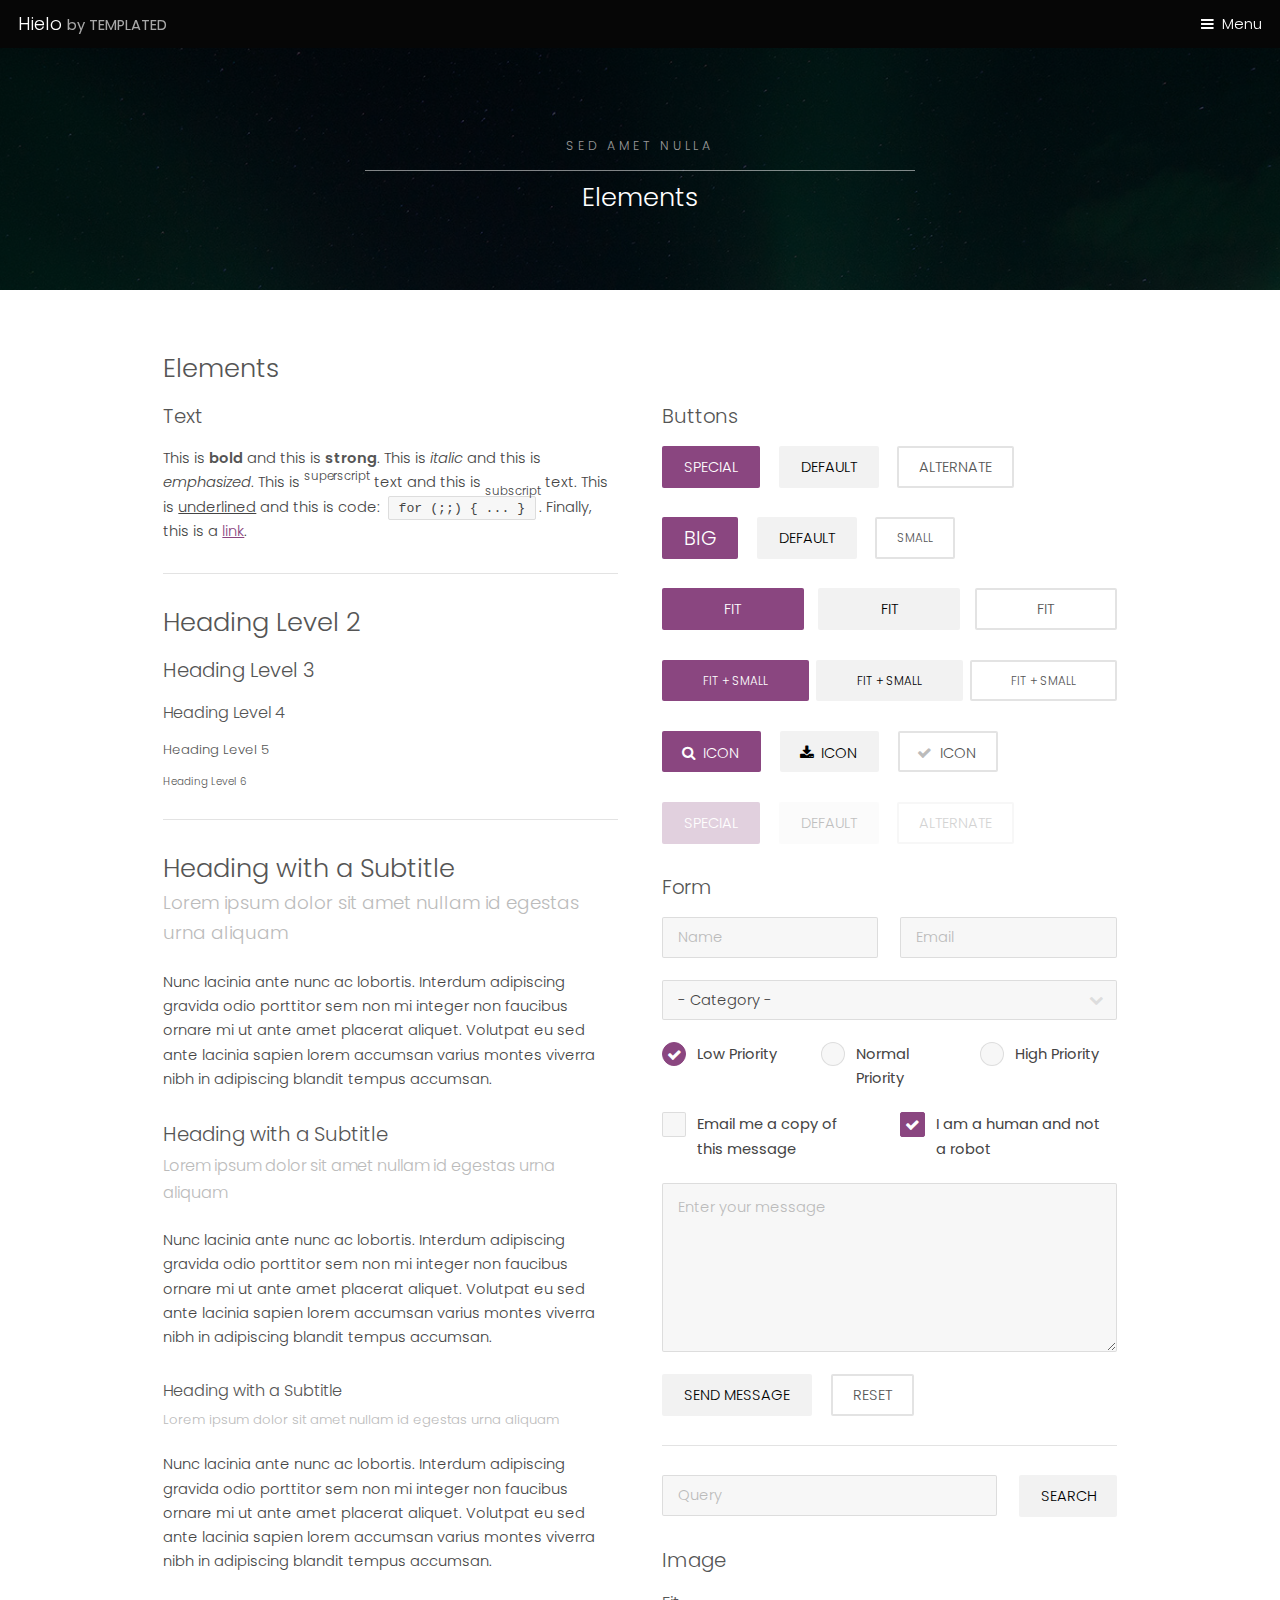
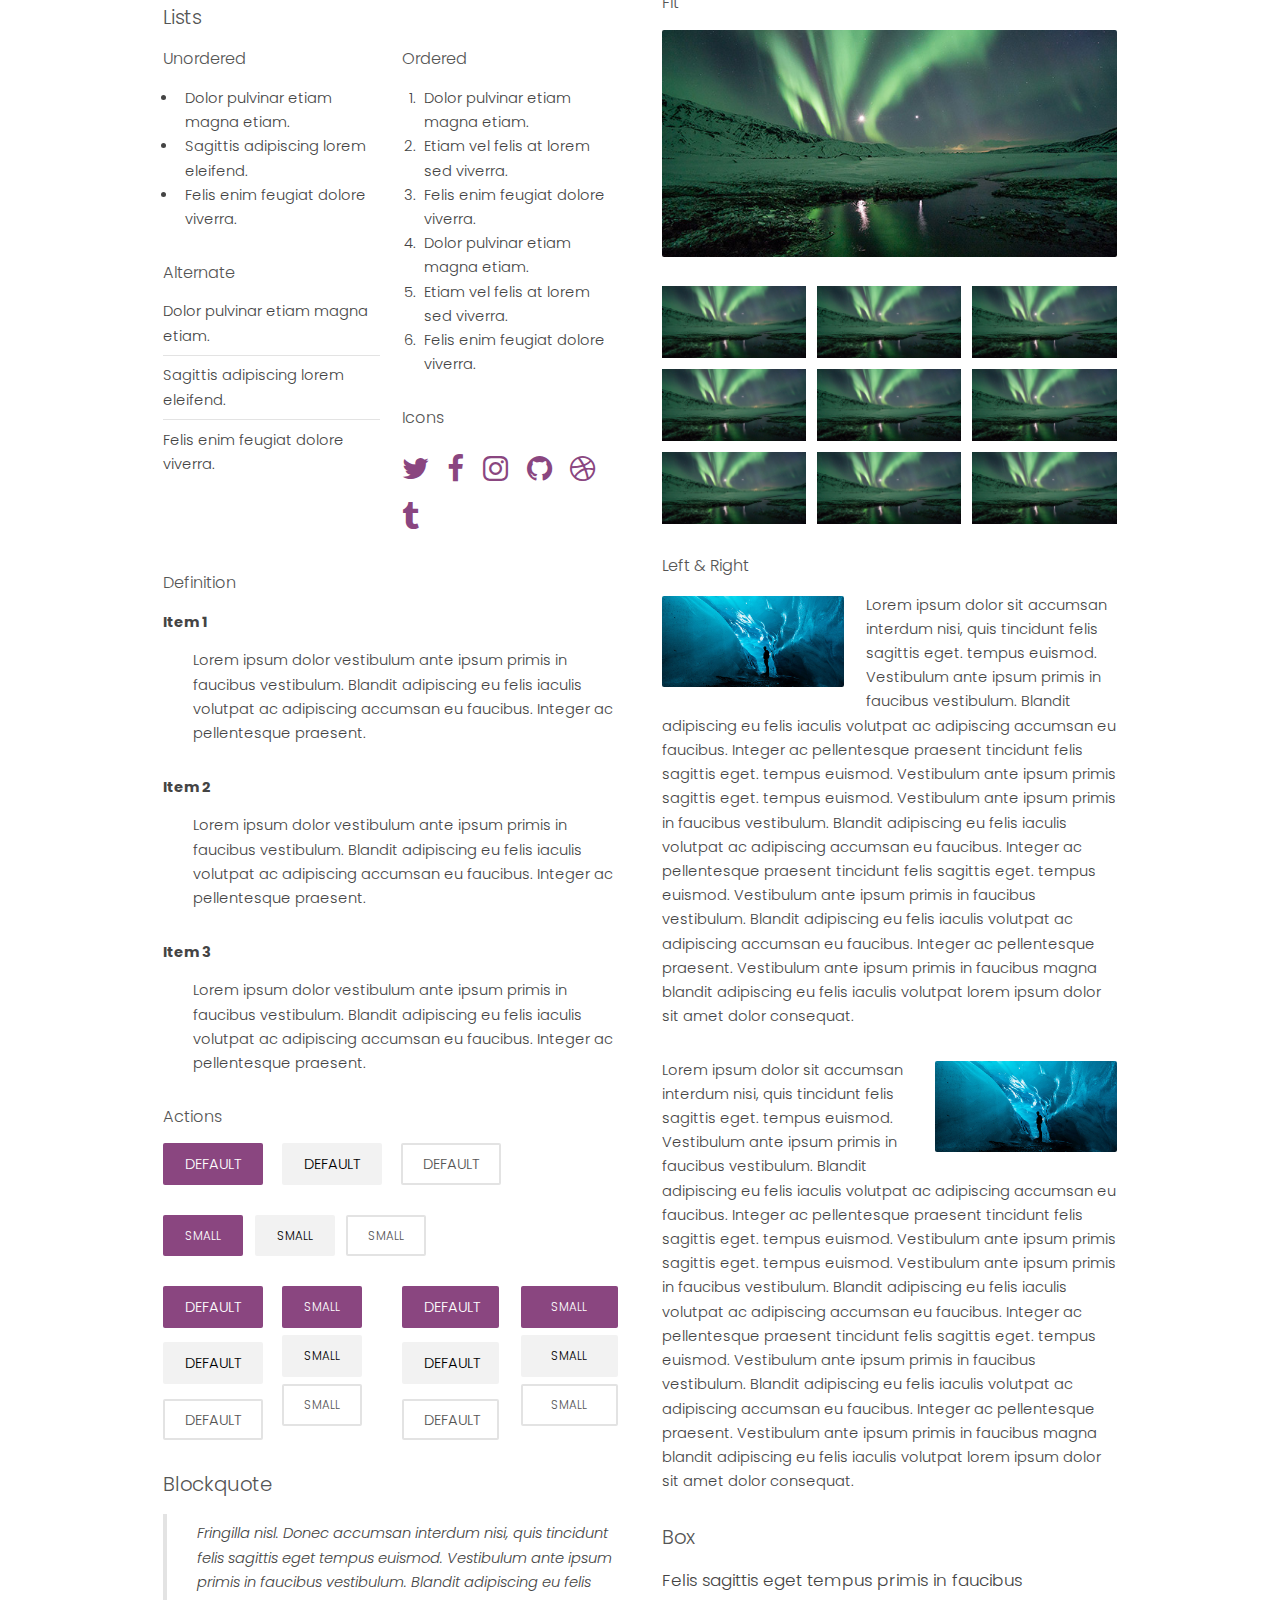
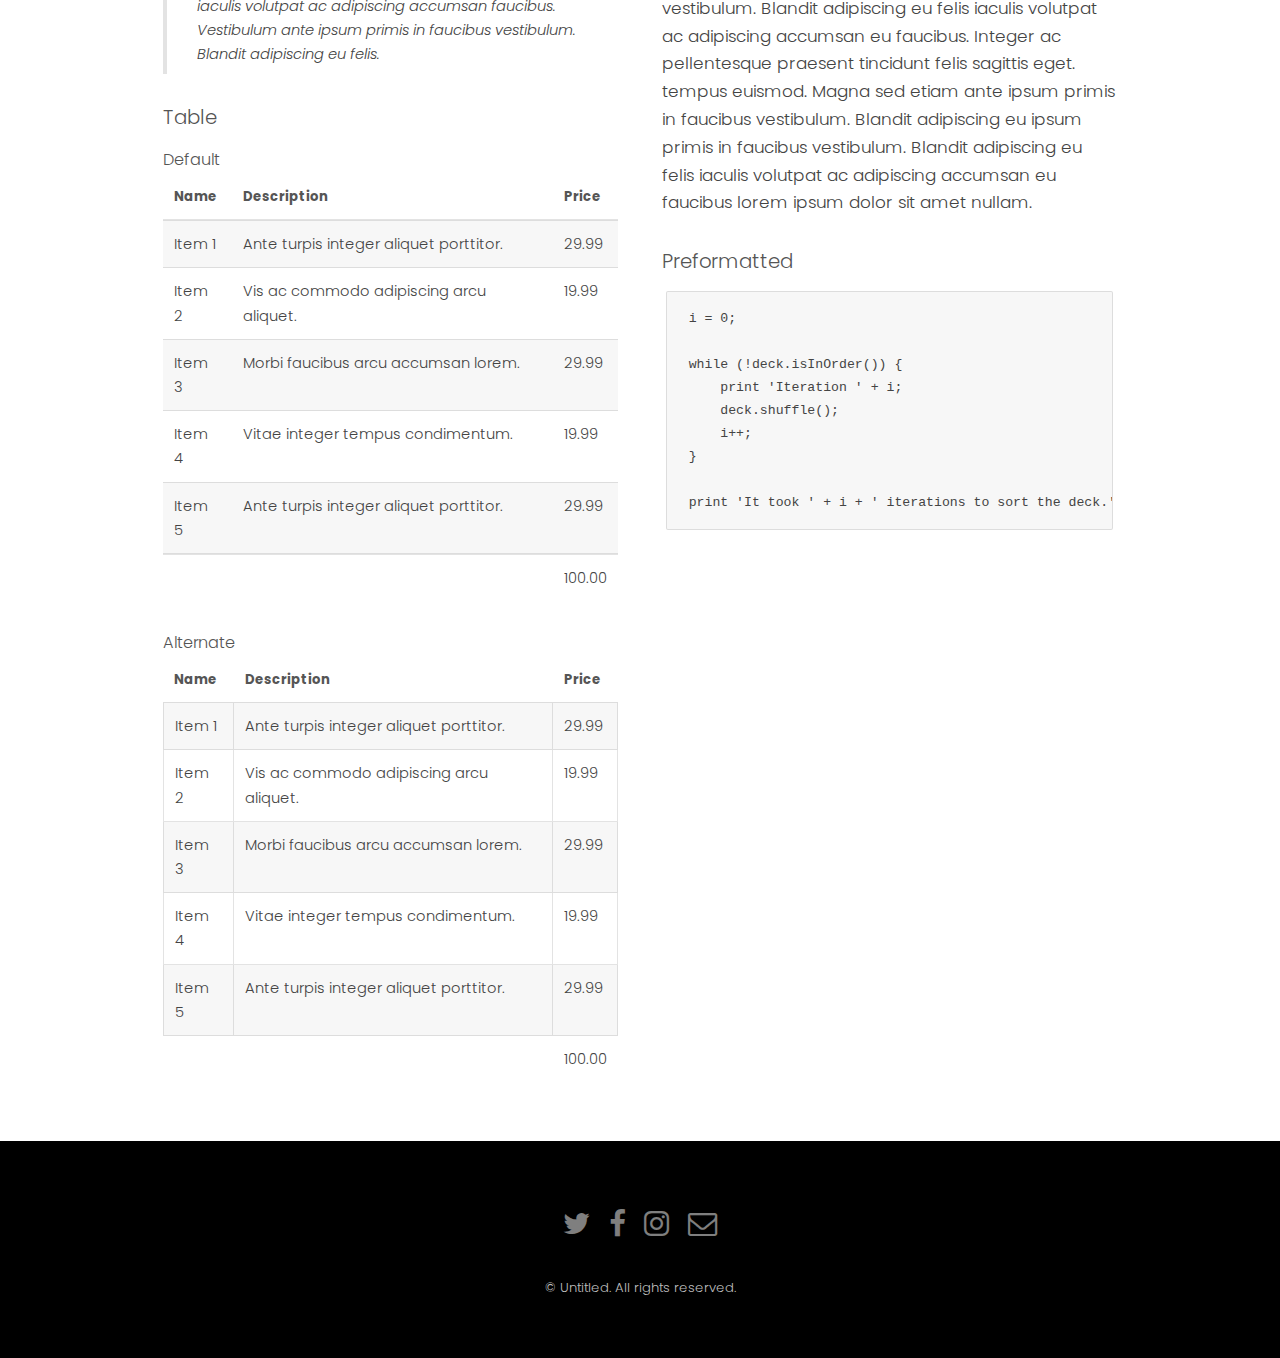
==== commit 7febc5cc: "Part of the work" ====
--- a/elements.html
+++ b/elements.html
@@ -25,6 +25,8 @@
 					<li><a href="index.html">Home</a></li>
 					<li><a href="generic.html">Generic</a></li>
 					<li><a href="elements.html">Elements</a></li>
+					<li><a href="sparks.html">sparks in life</a></li>
+					<li><a href="future.html">future plans</a></li>
 				</ul>
 			</nav>
 
--- a/assets/css/main.css
+++ b/assets/css/main.css
@@ -1860,6 +1860,122 @@
 			border: 0;
 			border-radius: 0;
 			padding: 0;
+		}
+
+		.box .boxA{
+			position: relative;
+			height: 200px;
+			max-height: 200px;
+			overflow: hidden;
+
+		}
+		
+		.box .boxA .link{
+			position:absolute;
+			z-index: 20;
+			height: 100%;
+			width: 100%;
+			left:0px; 
+			top:0px;
+		}
+
+		.box .boxA .link a{
+			position:absolute;
+			z-index: 20;
+			height: 100%;
+			width: 100%;
+			left:0px; 
+			top:0px;
+		}
+
+		.box .boxA .p{
+			text-transform: uppercase;
+			font-size: .75rem;
+			font-weight: 300;
+			margin: 0 0 .25rem 0;
+			padding: 0 0 .75rem 0;
+			letter-spacing: .25rem;	
+			position: absolute;
+            top: 100%;
+            left: 33%;
+		}
+
+		.box .boxA:hover .image::after{
+			opacity: 1;
+			visibility: visible;
+
+		}
+
+		.box .boxA .image::after{
+			content: '';
+			width: 433.4%;
+			height: 100%;
+			position: absolute;
+			top: 0;
+			left: 0;
+			background-color: rgba(0, 0, 0, 0.8);
+			background: linear-gradient(to left, rgb(112, 112, 112), rgba(90, 90, 90, 0.4));
+			opacity: 0;
+			visibility: hidden;
+			transition: all 0.4s;
+		}
+
+		.box .boxA:hover .info{
+			left: 350px;
+		}
+
+		.box .boxA .info{
+			position: absolute;
+			left: 2000px;
+			bottom: 50%;
+			padding: 0 15px;
+			width: 100%;
+			z-index: 4;
+			transition: all 0.4s;
+		}
+		.box .boxA .info h5{
+			font-size: 15px;
+			color: white;
+			letter-spacing: 1px;
+			margin-bottom: 5px;
+		}
+		.box .boxA .info span{
+			font-size: 13px;
+			font-family: italic;
+			margin-bottom: 10px;
+			color: #ee3158;
+		}
+		.box .boxA .info p{
+			margin-bottom: 10px;
+			color: #ffffff;
+		}
+		.box .boxA .info .icon{
+			margin: 0 10px;
+			font-size: 12px;
+			color: #eee;
+			cursor: pointer;
+		}
+
+		.box .boxA .image p{
+			position: absolute;
+			left: 400px;
+			bottom: 20%;
+			padding: 0 15px;
+			width: 200%;
+			z-index: 4;
+			transition: all 0.4s;
+			font-size: 40px;
+			color: rgb(0, 0, 0);
+			letter-spacing: 2px;
+		}
+		.box .boxA:hover .image p{
+			position: absolute;
+			opacity: 0;
+			visibility: hidden;
+		}
+
+		.box p{
+			font-size: 1.15rem;
 		}
 
 		@media screen and (max-width: 736px) {
@@ -2891,6 +3007,7 @@
 		.wrapper.style2 {
 			background-color: #f2f2f2;
 			color: #a6a6a6;
+			padding: 2%;
 		}
 
 			.wrapper.style2 input, .wrapper.style2 select, .wrapper.style2 textarea {
@@ -3332,7 +3449,7 @@
 
 			.wrapper.style3 p {
 				text-transform: uppercase;
-				font-size: .75rem;
+				font-size: .85rem;
 				font-weight: 300;
 				margin: 0 0 .5rem 0;
 				padding: 0 0 1rem 0;
@@ -4309,4 +4426,99 @@
 				padding: 3rem 0 1rem 0 ;
 			}
 
-		}+		}
+
+/* Timeline */	
+
+.boody {
+	display: flex;
+	align-items: center;
+	justify-content: center;
+	min-height: 100vh;
+	width: 80rem;
+	margin: 0 auto;
+	font-family: 'Source Sans Pro', arial, sans-serif;
+	font-weight: 300;
+	box-sizing: border-box;
+  }
+  .boody * {
+	box-sizing: border-box;
+  }
+
+.timeline {
+	width: 100%;
+	background: #fff;
+	padding: 100px 50px;
+	position: relative;
+	box-shadow: 0.5rem 0.5rem 2rem 0 rgba(0, 0, 0, 0.2);
+  }
+  .timeline:before {
+	content: '';
+	position: absolute;
+	top: 0px;
+	left: calc(33% + 15px);
+	bottom: 0px;
+	width: 4px;
+	background: #ddd;
+  }
+  .timeline:after {
+	content: "";
+	display: table;
+	clear: both;
+  }
+  
+  .entry {
+	clear: both;
+	text-align: left;
+	position: relative;
+  }
+  .entry .title {
+	margin-bottom: .5em;
+	float: left;
+	width: 33%;
+	padding-right: 30px;
+	text-align: right;
+	position: relative;
+  }
+  .entry .title:before {
+	content: '';
+	position: absolute;
+	width: 8px;
+	height: 8px;
+	border: 4px solid salmon;
+	background-color: #fff;
+	border-radius: 100%;
+	top: 15%;
+	right: -4px;
+	z-index: 99;
+  }
+  .entry .title h3 {
+	margin: 0;
+	font-size: 120%;
+  }
+  .entry .title p {
+	margin: 0;
+	font-size: 100%;
+  }
+  .entry .body {
+	margin: 0 0 3em;
+	float: right;
+	width: 66%;
+	padding-left: 30px;
+  }
+  .entry .body p {
+	line-height: 1.4em;
+  }
+  .entry .body p:first-child {
+	margin-top: 0;
+	font-weight: 400;
+  }
+  .entry .body ul {
+	color: #aaa;
+	padding-left: 0;
+	list-style-type: none;
+  }
+  .entry .body ul li:before {
+	content: "–";
+	margin-right: .5em;
+  }